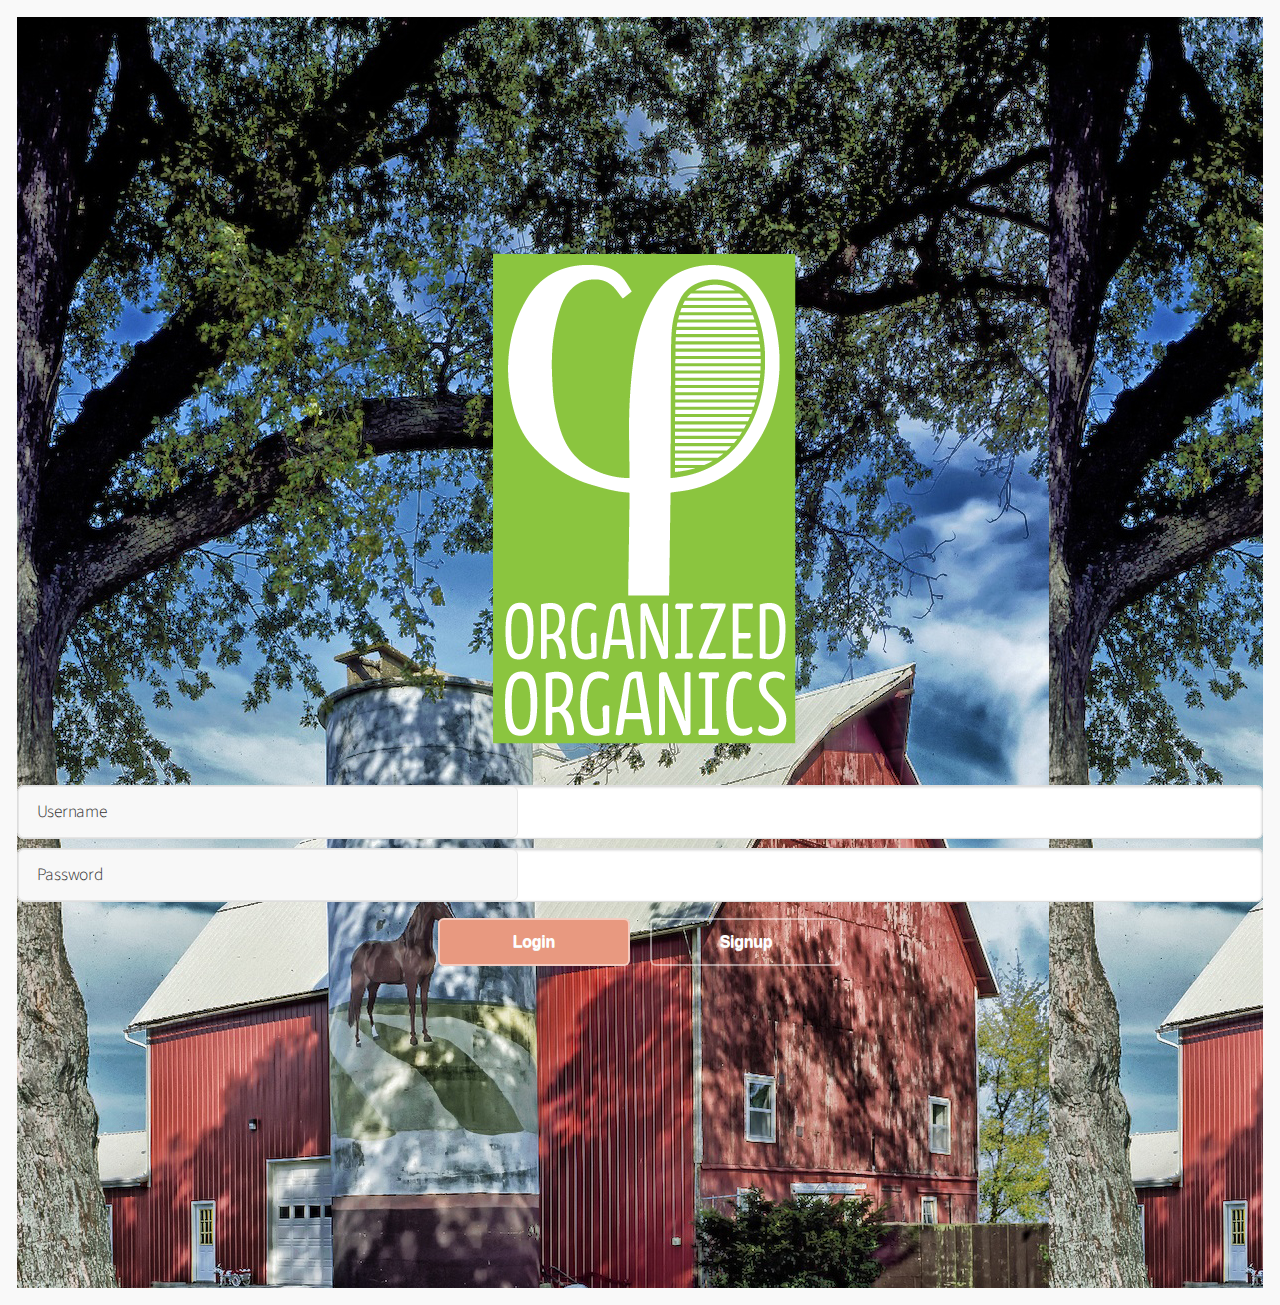
==== index.html @ 7758c26f "Initial Commit" ====
<!DOCTYPE html>
<html>
<head>
	<meta charset="utf-8">
	<meta name="viewport" content="width=device-width, initial-scale=1">
	<title>Organized Organics</title>
    <link rel="stylesheet" href="http://fonts.googleapis.com/css?family=Open+Sans:300,400,700">
	<link rel="stylesheet" href="./css/jquery.mobile-1.4.5.min.css">
	<link rel="stylesheet" href="./css/jqm-demos.css">
	<link rel="shortcut icon" href="../favicon.ico">
	<script src="http://debug-software.intel.com/target/target-script-min.js#6zSgEL1Ba3YU96zVxysXOHJ0jDkxBrhhfmt3XSnBWr4"></script>
	<script src="intelxdk.js"></script>
	<script src="cordova.js"></script>
	<script src="xhr.js"></script>
	<script type="text/javascript" src="http://maps.google.com/maps/api/js?sensor=false&key=AIzaSyBL_Mp0VJY5mOM1uGc-jT41FCN2z3XP5Z0"></script>
	<script src="./js/jquery.js"></script>
	<script src="./js/index.js"></script>
	<script src="./js/kmobile.js"></script>
	<script src="./js/jquery.mobile-1.4.5.min.js"></script>
	<script src="./js/jquery.dropotron.min.js"></script> 
	<script src="./js/jquery.scrollgress.min.js"></script>
	<script src="./js/skel.min.js"></script>
<!--	<script src="./js/skel-layers.min.js"></script> 
	// this js was making it not work -->
	<script type="text/javascript" src="js/main2.js"></script> 
	<script src="./js/init.js"></script>
	<link rel="stylesheet" href="./css/skel.css" />
	<link rel="stylesheet" href="./css/style.css" />
	<link rel="stylesheet" href="./css/style-wide.css" />
	<script>
/*		$(document).on('pagecreate', function(event){
			if(typeof intel === 'undefined') {
		    	ready();
	        }
			else { */
/*				alert("Intel is " + intel);
				console.log("Intel is " + intel); */
//				$.getScript("http://debug-software.intel.com/target/target-script-min.js#6zSgEL1Ba3YU96zVxysXOHJ0jDkxBrhhfmt3XSnBWr4");
/*				onDeviceReady();
			}
    	}); */
/*		if(typeof intel !== 'undefined') {
			console.log("Intel defined.");
			document.addEventListener("intel.xdk.device.ready",onDeviceReady,false);
			alert("In heading setting event listener.");
		};*/
	</script>
	<style>
	    #map_canvas {
	        width:  100%;
			height: 600px;
	<!		height: 380px; -->
	<!		height: 80%;	-->
	    }
	</style>
</head>

<body>
<!-- Start of first page: #one -->
<div data-role="page" id="one" class="jqm-demos jqm-panel-page" data-quicklinks="true">
	<div role="main" class="ui-content">
		<section id="banner" class="banner">
<img id="s-Image_2" class="image firer ie-background commentable" src="./images/b88f050b-a5a5-4d6a-821f-7db851b34562.png" alt="image">
			<input class="inputtype" type="text" tabindex="-1" maxlength="100" value="Username">
			<input class="inputtype" type="text" tabindex="-1" maxlength="100" value="Password">
<!--			<h3>Show internal pages:</h3> -->
			<ul class="actions">
				<li><a href="#two" class="ui-btn button special" >Login</a></li>
				<li><a href="#popup" class="ui-btn button" data-rel="dialog" data-transition="pop">Signup</a></li>
			</ul>
<!--			<p><a href="#two" class="ui-btn ui-shadow ui-corner-all">Show page "two"</a></p>
			<p><a href="#popup" class="ui-btn ui-shadow ui-corner-all" data-rel="dialog" data-transition="pop">Show page "popup" (as a dialog)</a></p> -->
		</section>

	</div><!-- /content -->
</div><!-- /page one -->

<!-- Start of second page: #two -->
<div data-role="page" id="two" data-theme="a">

	<div data-role="header" id="header2" class="alt">
		<h1><a href="index.html">Test Page 2</a></h1>
	</div><!-- /header -->

	<div role="main" class="ui-content">
		<section id="banner2"  class="banner">
			<h2>Two</h2>
		<p>I have an id of "two" on my page container. I'm the second page container in this multi-page template.</p>
<!--			<h3>Show internal pages:</h3> -->
			<ul class="actions">
				<li><a href="#one" data-direction="reverse" class="ui-btn button special">Back to page "one"</a></li>
<!--				<li><a href="#popup" class="ui-btn button" data-rel="dialog" data-transition="pop">Show page "popup" (as a dialog)</a></li> -->
			</ul>
		<p>Notice that the theme is different for this page because we've added a few <code>data-theme</code> swatch assigments here to show off how flexible it is. You can add any content or widget to these pages, but we're keeping these simple.</p>
<!--		<p><a href="#one" data-direction="reverse" class="ui-btn ui-shadow ui-corner-all ui-btn-b">Back to page "one"</a></p> -->
		</section>

	</div><!-- /content -->

	<div data-role="footer">
		<h4>Page Footer</h4>
	</div><!-- /footer -->
</div><!-- /page two -->

<!-- Start of third page: #popup -->
<div data-role="page" id="popup">

	<div data-role="header" id="header3" class="alt">
		<h1><a href="index.html">Dialog</a></h1>
	</div><!-- /header -->

	<div role="main" class="ui-content">
		<section id="banner3" class="banner">
		<h2>Popup</h2>
		<p>I have an id of "popup" on my page container and only look like a dialog because the link to me had a <code>data-rel="dialog"</code> attribute which gives me this inset look and a <code>data-transition="pop"</code> attribute to change the transition to pop. Without this, I'd be styled as a normal page.</p>
			<ul class="actions">
				<li><a href="#one" data-rel="back" class="ui-btn button special">Back to page "one"</a></li>
			</ul>
<!--		<p><a href="#one" data-rel="back" class="ui-btn ui-shadow ui-corner-all ui-btn-inline ui-icon-back ui-btn-icon-left">Back to page "one"</a></p> -->
		</section>
	</div><!-- /content -->

	<div data-role="footer">
		<h4>Page Footer</h4>
	</div><!-- /footer -->


</div><!-- /page popup -->
<div data-role="page" id="mappage" class="jqm-demos" data-quicklinks="true">
	<div data-role="header">...</div>
	<div role="main" class="ui-content">
		<div id="mret"><a href="#one" data-direction="reverse" class="ui-btn button special">Return</a>
		</div>
		<div id="geostat" > <p style="text-align: center; color:black; font-size: 14px;">Please wait for map to load...</p> 
		</div> <!-- geostat -->
		<div style="width:100%;" id="map_cont"  style="background-color: #fff3a1;">
			<div id="map_canvas" >
			</div>
		</div> <!-- map_cont -->
	</div>
	<div data-role="footer">...</div>

</div><!-- /page -->

</body>
</html>
---- css/jqm-demos.css ----
/* JQM Demos custom CSS */

/* Header */
.jqm-demos .jqm-header {
	background: #fff;
	border-top: 4px solid #3eb249;
	border-bottom-color: #eee;
}
.jqm-demos .jqm-header h2 {
	padding: .4em 0 .1em;
	margin: 0 3em;
}
.jqm-demos .jqm-header h2 a {
	display: inline-block;
	text-decoration: none;
	min-height: 40px;
}
.jqm-demos .jqm-header h2 img {
	display: block;
	width: 140px;
	height: auto;
}
.jqm-demos .jqm-header h2 > img {
	display: inline-block;
}
.jqm-demos .jqm-header p {
	position: absolute;
	bottom: -2em;
	left: 1em;
	margin: 0;
	color: #666;
	font-family: 'Open Sans', sans-serif;
	font-weight: 300;
	text-transform: uppercase;
}
.jqm-demos .jqm-header .ui-btn {
	width: 2em;
	height: 2em;
	background: none;
	border: 0;
	top: 50%;
	margin-top: -1em;
	-webkit-border-radius: .3125em;
	border-radius: .3125em;
	opacity: .4;
	filter: Alpha(Opacity=40);
}

/* Footer */
.jqm-demos .jqm-footer.ui-footer {
	position: absolute;
	bottom: 0;
	padding-bottom: 0;
}
.jqm-demos .jqm-footer {
	border-top: 1px solid #3eb249;
}
.jqm-demos .jqm-footer p {
	font-size: .8em;
	color: #999;
	font-family: 'Open Sans', sans-serif;
	font-weight: 300;
	margin: 0 1.25em 1.25em;
}
.jqm-demos .jqm-footer p:first-child {
	font-size: 1em;
	color: #666;
	font-weight: 400;
	margin: 1em 1em .75em;
}

/* Content */
.jqm-demos .jqm-content {
	padding-top: 3em;
}
.jqm-demos .jqm-content > h1,
.jqm-demos .jqm-content > h2,
.jqm-demos .jqm-content > h3,
.jqm-demos .jqm-content > p,
.jqm-demos .jqm-content > ul li,
.jqm-demos .jqm-content > a {
	font-family: 'Open Sans', sans-serif;
	font-weight: 300;
}
.jqm-demos .jqm-content > h1 {
	font-size: 2.4em;
	margin: 0 0 .625em;
}
.jqm-demos .jqm-content > h2 {
	color: #3eb249;
	background-color: transparent;
	border-bottom: 1px solid #ddd;
	font-size: 1.6em;
	padding-bottom: .2em;
	margin: 0 0 .7375em;
}
.jqm-demos .jqm-content > h3 {
	color: #3eb249;
	background-color: transparent;
	font-size: 1.4em;
	margin: 0 0 1em;
}
.jqm-demos .jqm-content > p {
	font-size: 1.2em;
	line-height: 1.5;
}
.jqm-demos .jqm-content > ul:not(.jqm-list) li {
	font-size: 1.2em;
	line-height: 1.5;
}
.jqm-demos .jqm-content > p {
	margin: 0 0 1.25em;
}
.jqm-demos .jqm-content > ul,
.jqm-demos .jqm-content > ol {
	padding-left: 1.3em;
}
.jqm-demos .jqm-content > .ui-listview {
	padding-left: 0;
}
.jqm-demos .jqm-content > a,
.jqm-demos .jqm-content > p a,
.jqm-demos .jqm-content > ul:not(.jqm-list) li a {
	font-weight: 400;
	text-decoration: none;
}
.jqm-demos .jqm-content strong {
	font-weight: 700;
}
.jqm-demos .jqm-content > p strong {
	font-weight: 400;
}

/* Homepage */
.jqm-home > .jqm-content > img {
	width: 400px;
	max-width: 100%;
	display: block;
	margin: 2.5em 0;
}
.jqm-home .ui-grid-a {
	margin: 2.5em -.5em -.5em;
}
.jqm-block-content {
	margin: .5em;
	padding: 1em;
	background: #fff;
	border: 1px solid #eee;
	-webkit-border-radius: .3125em;
	border-radius: .3125em;
	font-family: 'Open Sans', sans-serif;
}
.jqm-block-content h3 {
	font-size: 1.5em;
	font-weight: 300;
	color: #3eb249;
	border-bottom: 1px solid #ddd;
	padding-bottom: .25em;
	margin: 0 0 .5em;
}
.jqm-block-content p {
	font-size: 1.1em;
	font-weight: 300;
	line-height: 1.4;
	margin: .7em 0;
}
.jqm-block-content p:last-child {
	margin-bottom: 0;
}
.jqm-block-content a:link {
	font-weight: 300;
	text-decoration: none;
}

/* Code */
.jqm-content pre,
.jqm-content code {
	font-family: "Consolas", "Bitstream Vera Sans Mono", "Courier New", Courier, monospace;
	background: #e5e5e5;
	background: rgba(0,0,0,.05);
	padding: 0 .125em;
}
.jqm-content pre {
	padding: 0 1em 1.2em;
	white-space: pre-wrap;
}
.jqm-content pre > code {
	padding: 0;
	background: none;
	font-size: .9em;
}

/* Lists */
.jqm-demos .jqm-search .jqm-list {
	margin: 0 -1em 1em;
}
.jqm-demos .jqm-list .ui-btn,
.jqm-demos .jqm-list .ui-btn:visited,
.jqm-demos .jqm-list .ui-li-divider {
	font-family: 'Open Sans', sans-serif;
	font-weight: 300;
	text-shadow: none !important;
}
.jqm-demos .jqm-list .ui-btn:hover,
.jqm-demos .jqm-list .ui-btn:active {
	color: #3388cc;
}
.jqm-demos .jqm-list .ui-btn.ui-btn-active {
	color: #fff;
}
.jqm-demos .jqm-list .ui-li-divider {
	color: #3eb249;
}

/* Navmenu */
.jqm-navmenu-panel .ui-listview > li .ui-collapsible-heading {
	margin: 0;
}
.jqm-navmenu-panel .ui-collapsible.ui-li-static {
	padding: 0;
	border: none !important;
}
.jqm-navmenu-panel .ui-collapsible + li > .ui-btn,
.jqm-navmenu-panel .ui-collapsible + .ui-collapsible > .ui-collapsible-heading > .ui-btn,
.jqm-navmenu-panel .ui-panel-inner > .ui-listview > li.ui-first-child .ui-btn {
	border-top: none !important;
}
.jqm-navmenu-panel .ui-listview .ui-listview .ui-btn {
	padding-left: 1.5em;
	color: #999;
}
.jqm-navmenu-panel .ui-listview .ui-listview .ui-btn.ui-btn-active {
	color: #fff;
}
.jqm-navmenu-panel .ui-btn:after {
	opacity: .4;
	filter: Alpha(Opacity=40);
}
.jqm-demos .jqm-navmenu-panel.jqm-panel-page-nav {
	display: none;
	position: absolute;
	top: 178px;
	left: 12px;
}
.jqm-demos .jqm-navmenu-panel.jqm-panel-page-nav ul li:first-child a{
	border-top: none;
}
/* Search */
.jqm-search-panel .ui-panel-inner {
	padding-top: 0;
}
.jqm-search-panel .ui-input-search {
	margin: 1em 0;
}
.jqm-search-panel .ui-input-search.ui-focus {
	-webkit-box-shadow: inset 0 1px 3px rgba(0,0,0,.2);
	-moz-box-shadow: inset 0 1px 3px rgba(0,0,0,.2);
	box-shadow: inset 0 1px 3px rgba(0,0,0,.2);
}
.jqm-list .jqm-search-results-keywords {
    padding: .46857em 0 0;
    font-size: .8em;
    font-weight: 300;
    color: #999;
    display: block;
	text-overflow: ellipsis;
	overflow: hidden;
	white-space: nowrap;
}
.ui-btn-active .jqm-search-results-keywords {
    color: #fff;
}
.jqm-search-results-highlight {
    color: #3388cc;
    font-weight: 400;
}
.ui-btn-active .jqm-search-results-highlight {
    color: #fff;
    font-weight: 300;
}

/* Quick links */
.jqm-demos .jqm-content .jqm-deeplink {
	display: block;
	color: #999;
	font-weight: 300;
	border-top: 1px solid #eee;
	text-align: right;
	padding-top: .2em;
	margin: 0 0 1.5em;
}
.jqm-demos .jqm-content .jqm-deeplink:after {
	content: "";
	display: block;
	float: right;
	margin: .1em 0 0 .5em;
	width: 1em;
	height: 1em;
	background-position: center center;
	background-repeat: no-repeat;
	opacity: .4;
	filter: Alpha(Opacity=40);
}

/* View source links */
.jqm-demos .jqm-content .jqm-view-source-link,
.jqm-demos .jqm-content .jqm-view-source-link:visited,
.jqm-demos .jqm-content .jqm-view-source-link:hover,
.jqm-demos .jqm-content .jqm-view-source-link:active {
	color: #3eb249;
	font-family: 'Open Sans', sans-serif;
	font-weight: 400;
	margin: 2em 0 1.5em 1em;
}
.jqm-demos .jqm-content .jqm-view-source-link.ui-btn-active:link {
	color: #fff;
}

@media (min-width: 60em) {
	.jqm-demos .jqm-header h2 {
		padding: 1em 0 .7em;
		margin: 0 1em 0 3%;
		text-align: left;
	}
	.jqm-demos .jqm-header h2 img {
		width: 275px;
		height: 78px;
	}
	.jqm-demos .jqm-header p {
		bottom: auto;
		left: auto;
		top: 50%;
		right: 15%;
		font-size: 1.2em;
		margin-top: -.625em;
	}
	.jqm-demos .jqm-navmenu-link {
		display: none;
	}
	.jqm-demos .jqm-search-link {
		right: 3%;
	}
	.jqm-demos .jqm-footer p {
		float: right;
		margin: 1.5em 3% 1.5em 1.5em;
	}
	.jqm-demos .jqm-footer p:first-child {
		float: left;
		margin: 1.25em 1.25em 1.25em 3%;
	}
	.jqm-demos .jqm-navmenu-panel {
		visibility: visible;
		position: relative;
		left: 0;
		clip: initial;
		float: left;
		width: 25%;
		background: none;
		-webkit-transition: none !important;
		-moz-transition: none !important;
		transition: none !important;
		-webkit-transform: none !important;
		-moz-transform: none !important;
		transform: none !important;
		-webkit-box-shadow: none;
		-moz-box-shadow: none;
		box-shadow: none;
	}
	.jqm-demos.jqm-panel-page .jqm-navmenu-panel {
		display: none;
	}
	html .jqm-demos.jqm-panel-page .jqm-navmenu-panel.jqm-panel-page-nav {
		display: block;
	}
	.jqm-demos .jqm-navmenu-panel .ui-panel-inner {
		margin-top: 3em;
		margin-bottom: 3em;
	}
	.jqm-demos .jqm-content {
		width: 67%;
		padding-top: 2em;
		padding-left: 5%;
		padding-right: 3%;
		float: right;
	}
    .jqm-demos .jqm-content.jqm-fullwidth {
		width: auto;
		padding-left: 15%;
		padding-right: 15%;
		float: none;
	}
	.jqm-navmenu-panel .ui-listview .ui-btn {
		padding-left: 12.5%;
	}
	.jqm-navmenu-panel .ui-listview .ui-listview .ui-btn {
		padding-left: 15%;
	}
	.jqm-navmenu-panel .ui-collapsible,
	.jqm-navmenu-panel .ui-collapsible-content,
	.jqm-navmenu-panel .ui-btn {
		background: none !important;
		border-color: #ddd !important;
	}
	.jqm-navmenu-panel .ui-btn.ui-btn-active {
		color: #3388cc !important;
	}
	.jqm-navmenu-panel .ui-btn::after {
		opacity: 0;
		-webkit-transition: opacity 500ms ease;
		-moz-transition: opacity 500ms ease;
		transition: opacity 500ms ease;
	}
	.jqm-navmenu-panel .ui-btn:hover::after {
		opacity: .4;
	}
	.jqm-search-panel {
		width: 26em;
		right: -26em;
		z-index: 1003; /* Puts the panel on top of the dismiss modal which is not adjusted to custom width */
	}
	.jqm-search-panel.ui-panel-animate.ui-panel-position-right {
		-webkit-transform: translate3d(26em,0,0);
		-moz-transform: translate3d(26em,0,0);
		transform: translate3d(26em,0,0);
	}
	.ui-panel-dismiss-open.ui-panel-dismiss-position-right {
		left: -17em;
		right: 17em;
	}
}
@media (min-width: 35em) {
	.jqm-block-content {
		min-height: 18em;
	}
}

/* View source popup */
#jqm-view-source-popup.ui-popup-container {
	width: 90%;
	max-width: 1500px;
}
.jqm-view-source .ui-collapsible-set {
	margin: 0;
}
.jqm-view-source .ui-collapsible-heading .ui-btn {
	font-family: 'Open Sans', sans-serif;
	font-weight: 400;
}
.jqm-view-source .ui-collapsible-heading .ui-btn-inner {
	padding: .4em;
}
.jqm-view-source .ui-collapsible-content {
	padding: 0;
	overflow: auto;
}
.jqm-view-source .ui-collapsible-content .phpStatus {
	padding: 1em;
}
.jqm-view-source .ui-collapsible-content > div,
.jqm-view-source .ui-collapsible-content .syntaxhighlighter {
	border-bottom-right-radius: inherit;
	border-bottom-left-radius: inherit;
}
.jqm-view-source .ui-collapsible-content::-webkit-scrollbar {
    width: 5px;
}
.jqm-view-source .ui-collapsible-content::-webkit-scrollbar-track {
    background: transparent;
}
.jqm-view-source .ui-collapsible-content::-webkit-scrollbar-thumb {
	background: #435A5F;
	border: solid #222;
	border-width: 12px 2px 12px 0;
	border-bottom-right-radius: 5px;
}
.jqm-view-source .ui-collapsible-content td.code .container > textarea {
	resize: none;
}

/* Button C - HTML */
.jqm-view-source .ui-btn.ui-btn-c,
.jqm-view-source .ui-btn.ui-btn-c:visited,
.jqm-view-source .ui-btn.ui-btn-c:hover,
.jqm-view-source .ui-btn.ui-btn-c:active,
.jqm-view-source .ui-btn.ui-btn-c.ui-btn-active {
	background: #005aff;
	border-color: #0033cc;
	color: #fff;
	text-shadow: 0 1px 0 #0033cc;
}
/* Button D - PHP */
.jqm-view-source .ui-btn.ui-btn-d,
.jqm-view-source .ui-btn.ui-btn-d:visited,
.jqm-view-source .ui-btn.ui-btn-d:hover,
.jqm-view-source .ui-btn.ui-btn-d:active,
.jqm-view-source .ui-btn.ui-btn-d.ui-btn-active {
	background: #ed1c24;
	border-color: #ff0000;
	color: #fff;
	text-shadow: 0 1px 0 #ff0000;
}
/* Button E - JS */
.jqm-view-source .ui-btn.ui-btn-e,
.jqm-view-source .ui-btn.ui-btn-e:visited,
.jqm-view-source .ui-btn.ui-btn-e:hover,
.jqm-view-source .ui-btn.ui-btn-e:active,
.jqm-view-source .ui-btn.ui-btn-e.ui-btn-active {
	background: #3EB249;
	border-color: #108040;
	color: #fff;
	text-shadow: 0 1px 0 #108040;
}
/* Button F - CSS */
.jqm-view-source .ui-btn.ui-btn-f,
.jqm-view-source .ui-btn.ui-btn-f:visited,
.jqm-view-source .ui-btn.ui-btn-f:hover,
.jqm-view-source .ui-btn.ui-btn-f:active,
.jqm-view-source .ui-btn.ui-btn-f.ui-btn-active {
	background: #ec008c;
	border-color: #cc0099;
	color: #fff;
	text-shadow: 0 1px 0 #cc0099;
}

/**
 * SyntaxHighlighter
 * http://alexgorbatchev.com/SyntaxHighlighter
 *
 * SyntaxHighlighter is donationware. If you are using it, please donate.
 * http://alexgorbatchev.com/SyntaxHighlighter/donate.html
 *
 * @version
 * 3.0.83 (July 02 2010)
 *
 * @copyright
 * Copyright (C) 2004-2010 Alex Gorbatchev.
 *
 * @license
 * Dual licensed under the MIT and GPL licenses.
 */
.syntaxhighlighter a,
.syntaxhighlighter div,
.syntaxhighlighter code,
.syntaxhighlighter table,
.syntaxhighlighter table td,
.syntaxhighlighter table tr,
.syntaxhighlighter table tbody,
.syntaxhighlighter table thead,
.syntaxhighlighter table caption,
.syntaxhighlighter textarea {
	background: none;
	border: 0;
	bottom: auto;
	float: none;
	left: auto;
	height: auto;
	line-height: 18px;
	margin: 0;
	outline: 0;
	overflow: visible;
	padding: 0;
	position: static;
	right: auto;
	text-align: left;
	top: auto;
	vertical-align: baseline;
	width: auto;
	box-sizing: content-box;
	font-family: "Consolas", "Bitstream Vera Sans Mono", "Courier New", Courier, monospace;
	font-weight: normal;
	font-style: normal;
	font-size: 14px;
	min-height: inherit;
	min-height: auto;
}
.syntaxhighlighter {
	width: auto;
	margin: 0;
	padding: 1em 0;
	position: relative;
	overflow: auto;
	font-size: 13px;
}
.syntaxhighlighter.source {
	overflow: hidden;
}
.syntaxhighlighter .bold {
	font-weight: bold;
}
.syntaxhighlighter .italic {
	font-style: italic;
}
.syntaxhighlighter .line {
	white-space: pre;
	white-space: pre-wrap;
}
.syntaxhighlighter table {
	width: 100%;
}
.syntaxhighlighter table caption {
	text-align: left;
	padding: .5em 0 0.5em 1em;
}
.syntaxhighlighter table td.code {
	width: 100%;
}
.syntaxhighlighter table td.code .container {
	position: relative;
}
.syntaxhighlighter table td.code .container textarea {
	box-sizing: border-box;
	position: absolute;
	left: 0;
	top: 0;
	width: 100%;
	height: 100%;
	border: none;
	background: white;
	padding-left: 1em;
	overflow: hidden;
	white-space: pre;
}
.syntaxhighlighter table td.gutter .line {
	text-align: right;
	padding: 0 0.5em 0 1em;
}
.syntaxhighlighter table td.code .line {
	padding: 0 1em;
}
.syntaxhighlighter.show {
	display: block;
}
.syntaxhighlighter.collapsed table {
	display: none;
}
.syntaxhighlighter .line.alt1 {
	background-color: transparent;
}
.syntaxhighlighter .line.alt2 {
	background-color: transparent;
}
.syntaxhighlighter .line.highlighted.alt1, .syntaxhighlighter .line.highlighted.alt2 {
	background-color: #253e5a;
}
.syntaxhighlighter .line.highlighted.number {
	color: #38566f;
}
.syntaxhighlighter table caption {
	color: #d1edff;
}
.syntaxhighlighter .gutter {
	color: #afafaf;
}
.syntaxhighlighter .gutter .line {
	border-right: 3px solid #435a5f;
}
.syntaxhighlighter .gutter .line.highlighted {
	background-color: #435a5f;
	color: #0f192a;
}
.syntaxhighlighter.collapsed {
	overflow: visible;
}
.syntaxhighlighter .plain, .syntaxhighlighter .plain a {
	color: #eee;
}
.syntaxhighlighter .comments, .syntaxhighlighter .comments a {
	color: #5ba1cf;
}
.syntaxhighlighter .string {
	color: #98da31;
}
.syntaxhighlighter .string a {
	color: #1dc116;
}
.syntaxhighlighter .keyword {
	color: #ffae00;
}
.syntaxhighlighter .preprocessor {
	color: #8aa6c1;
}
.syntaxhighlighter .variable {
	color: #ffaa3e;
}
.syntaxhighlighter .value {
	color: #f7e741;
}
.syntaxhighlighter .functions {
	color: #ffaa3e;
}
.syntaxhighlighter .constants {
	color: #e0e8ff;
}
.syntaxhighlighter .script {
	font-weight: bold;
	color: #b43d3d;
	background-color: none;
}
.syntaxhighlighter .color1 {
	color: #8df;
}
.syntaxhighlighter .color1 a {
	color: #f8bb00;
}
.syntaxhighlighter .color2, .syntaxhighlighter .color2 a {
	color: white;
}
.syntaxhighlighter .color3, .syntaxhighlighter .color3 a {
	color: #ffaa3e;
}
.syntaxhighlighter table td.code {
	cursor: text;
}
.syntaxhighlighter table td.code .container textarea {
	background: #eee;
	white-space: pre;
	white-space: pre-wrap;
}
.syntaxhighlighter ::-moz-selection {
	background-color: #3399ff;
	color: #fff;
	text-shadow: none;
}
.syntaxhighlighter ::-webkit-selection {
	background-color: #3399ff;
	color: #fff;
	text-shadow: none;
}
.syntaxhighlighter ::selection {
	background-color: #3399ff;
	color: #fff;
	text-shadow: none;
}
---- css/skel.css ----
/* Resets (http://meyerweb.com/eric/tools/css/reset/ | v2.0 | 20110126 | License: none (public domain)) */

	html,body,div,span,applet,object,iframe,h1,h2,h3,h4,h5,h6,p,blockquote,pre,a,abbr,acronym,address,big,cite,code,del,dfn,em,img,ins,kbd,q,s,samp,small,strike,strong,sub,sup,tt,var,b,u,i,center,dl,dt,dd,ol,ul,li,fieldset,form,label,legend,table,caption,tbody,tfoot,thead,tr,th,td,article,aside,canvas,details,embed,figure,figcaption,footer,header,hgroup,menu,nav,output,ruby,section,summary,time,mark,audio,video{margin:0;padding:0;border:0;font-size:100%;font:inherit;vertical-align:baseline;}article,aside,details,figcaption,figure,footer,header,hgroup,menu,nav,section{display:block;}body{line-height:1;}ol,ul{list-style:none;}blockquote,q{quotes:none;}blockquote:before,blockquote:after,q:before,q:after{content:'';content:none;}table{border-collapse:collapse;border-spacing:0;}body{-webkit-text-size-adjust:none}

/* Box Model */

	*, *:before, *:after {
		-moz-box-sizing: border-box;
		-webkit-box-sizing: border-box;
		box-sizing: border-box;
	}

/* Container */

	.container {
		margin-left: auto;
		margin-right: auto;
		
		/* width: (containers) */
		width: 60em;
	}

	/* Modifiers */

		/* 125% */
			.container.\31 25\25 {
				width: 100%;
				
				/* max-width: (containers * 1.25) */
				max-width: 75em;

				/* min-width: (containers) */
				min-width: 60em;
			}

		/* 75% */
			.container.\37 5\25 {
				
				/* width: (containers * 0.75) */
				width: 45em;

			}

		/* 50% */
			.container.\35 0\25 {
				
				/* width: (containers * 0.50) */
				width: 30em;

			}

		/* 25% */
			.container.\32 5\25 {
				
				/* width: (containers * 0.25) */
				width: 15em;

			}

/* Grid */

	.row {
		border-bottom: solid 1px transparent;
	}

	.row > * {
		float: left;
	}
	
	.row:after, .row:before {
		content: '';
		display: block;
		clear: both;
		height: 0;
	}
	
	.row.uniform > * > :first-child {
		margin-top: 0;
	}
	
	.row.uniform > * > :last-child {
		margin-bottom: 0;
	}

	/* Gutters */

		/* Normal */
		
			.row > * {
				/* padding: (gutters.horizontal) 0 0 (gutters.vertical) */
				padding: 0 0 0 2em;
			}

			.row {
				/* margin: -(gutters.horizontal) 0 -1px -(gutters.vertical) */
				margin: 0 0 -1px -2em;
			}
			
			.row.uniform > * {
				/* padding: (gutters.vertical) 0 0 (gutters.vertical) */
				padding: 2em 0 0 2em;
			}

			.row.uniform {
				/* margin: -(gutters.vertical) 0 -1px -(gutters.vertical) */
				margin: -2em 0 -1px -2em;
			}
			
		/* 200% */
		
			.row.\32 00\25 > * {
				/* padding: (gutters.horizontal) 0 0 (gutters.vertical) */
				padding: 0 0 0 4em;
			}

			.row.\32 00\25 {
				/* margin: -(gutters.horizontal) 0 -1px -(gutters.vertical) */
				margin: 0 0 -1px -4em;
			}

			.row.uniform.\32 00\25 > * {
				/* padding: (gutters.vertical) 0 0 (gutters.vertical) */
				padding: 4em 0 0 4em;
			}

			.row.uniform.\32 00\25 {
				/* margin: -(gutters.vertical) 0 -1px -(gutters.vertical) */
				margin: -4em 0 -1px -4em;
			}

		/* 150% */
		
			.row.\31 50\25 > * {
				/* padding: (gutters.horizontal) 0 0 (gutters.vertical) */
				padding: 0 0 0 1.5em;
			}

			.row.\31 50\25 {
				/* margin: -(gutters.horizontal) 0 -1px -(gutters.vertical) */
				margin: 0 0 -1px -1.5em;
			}

			.row.uniform.\31 50\25 > * {
				/* padding: (gutters.vertical) 0 0 (gutters.vertical) */
				padding: 1.5em 0 0 1.5em;
			}

			.row.uniform.\31 50\25 {
				/* margin: -(gutters.vertical) 0 -1px -(gutters.vertical) */
				margin: -1.5em 0 -1px -1.5em;
			}

		/* 50% */
		
			.row.\35 0\25 > * {
				/* padding: (gutters.horizontal) 0 0 (gutters.vertical) */
				padding: 0 0 0 1em;
			}

			.row.\35 0\25 {
				/* margin: -(gutters.horizontal) 0 -1px -(gutters.vertical) */
				margin: 0 0 -1px -1em;
			}

			.row.uniform.\35 0\25 > * {
				/* padding: (gutters.vertical) 0 0 (gutters.vertical) */
				padding: 1em 0 0 1em;
			}

			.row.uniform.\35 0\25 {
				/* margin: -(gutters.vertical) 0 -1px -(gutters.vertical) */
				margin: -1em 0 -1px -1em;
			}

		/* 25% */
		
			.row.\32 5\25 > * {
				/* padding: (gutters.horizontal) 0 0 (gutters.vertical) */
				padding: 0 0 0 0.5em;
			}

			.row.\32 5\25 {
				/* margin: -(gutters.horizontal) 0 -1px -(gutters.vertical) */
				margin: 0 0 -1px -0.5em;
			}

			.row.uniform.\32 5\25 > * {
				/* padding: (gutters.vertical) 0 0 (gutters.vertical) */
				padding: 0.5em 0 0 0.5em;
			}

			.row.uniform.\32 5\25 {
				/* margin: -(gutters.vertical) 0 -1px -(gutters.vertical) */
				margin: -0.5em 0 -1px -0.5em;
			}

		/* 0% */
		
			.row.\30 \25 > * {
				padding: 0;
			}

			.row.\30 \25 {
				margin: 0 0 -1px 0;
			}

	/* Cells */

		.\31 2u, .\31 2u\24, .\31 2u\28 1\29, .\31 2u\24\28 1\29 { width: 100%; clear: none; }
		.\31 1u, .\31 1u\24, .\31 1u\28 1\29, .\31 1u\24\28 1\29 { width: 91.6666666667%; clear: none; }
		.\31 0u, .\31 0u\24, .\31 0u\28 1\29, .\31 0u\24\28 1\29 { width: 83.3333333333%; clear: none; }
		.\39 u, .\39 u\24, .\39 u\28 1\29, .\39 u\24\28 1\29 { width: 75%; clear: none; }
		.\38 u, .\38 u\24, .\38 u\28 1\29, .\38 u\24\28 1\29 { width: 66.6666666667%; clear: none; }
		.\37 u, .\37 u\24, .\37 u\28 1\29, .\37 u\24\28 1\29 { width: 58.3333333333%; clear: none; }
		.\36 u, .\36 u\24, .\36 u\28 1\29, .\36 u\24\28 1\29 { width: 50%; clear: none; }
		.\35 u, .\35 u\24, .\35 u\28 1\29, .\35 u\24\28 1\29 { width: 41.6666666667%; clear: none; }
		.\34 u, .\34 u\24, .\34 u\28 1\29, .\34 u\24\28 1\29 { width: 33.3333333333%; clear: none; }
		.\33 u, .\33 u\24, .\33 u\28 1\29, .\33 u\24\28 1\29 { width: 25%; clear: none; }
		.\32 u, .\32 u\24, .\32 u\28 1\29, .\32 u\24\28 1\29 { width: 16.6666666667%; clear: none; }
		.\31 u, .\31 u\24, .\31 u\28 1\29, .\31 u\24\28 1\29 { width: 8.3333333333%; clear: none; }

		.\31 2u\24 + *, .\31 2u\24\28 1\29 + *,
		.\31 1u\24 + *, .\31 1u\24\28 1\29 + *,
		.\31 0u\24 + *, .\31 0u\24\28 1\29 + *,
		.\39 u\24 + *, .\39 u\24\28 1\29 + *,
		.\38 u\24 + *, .\38 u\24\28 1\29 + *,
		.\37 u\24 + *, .\37 u\24\28 1\29 + *,
		.\36 u\24 + *, .\36 u\24\28 1\29 + *,
		.\35 u\24 + *, .\35 u\24\28 1\29 + *,
		.\34 u\24 + *, .\34 u\24\28 1\29 + *,
		.\33 u\24 + *, .\33 u\24\28 1\29 + *,
		.\32 u\24 + *, .\32 u\24\28 1\29 + *,
		.\31 u\24  + *,  .\31 u\24\28 1\29 + * {
			clear: left;
		}
			
		.\-11u { margin-left: 91.6666666667% }
		.\-10u { margin-left: 83.3333333333% }
		.\-9u { margin-left: 75% }
		.\-8u { margin-left: 66.6666666667% }
		.\-7u { margin-left: 58.3333333333% }
		.\-6u { margin-left: 50% }
		.\-5u { margin-left: 41.6666666667% }
		.\-4u { margin-left: 33.3333333333% }
		.\-3u { margin-left: 25% }
		.\-2u { margin-left: 16.6666666667% }
		.\-1u { margin-left: 8.3333333333% }
---- css/style.css ----
@import url(font-awesome.min.css);
@import url("http://fonts.googleapis.com/css?family=Source+Sans+Pro:300,400,300italic,400italic");

/*
	Alpha by HTML5 UP
	html5up.net | @n33co
	Free for personal and commercial use under the CCA 3.0 license (html5up.net/license)
*/

/* Basic */

	body {
		background: #f5f5f5;
	}

	body, input, select, textarea {
		color: #777;
		font-family: "Source Sans Pro", sans-serif;
		font-size: 16pt;
		font-weight: 300;
		line-height: 1.65em;
		letter-spacing: -0.015em;
	}

	a {
		-moz-transition: color 0.2s ease-in-out, border-bottom-color 0.2s ease-in-out;
		-webkit-transition: color 0.2s ease-in-out, border-bottom-color 0.2s ease-in-out;
		-o-transition: color 0.2s ease-in-out, border-bottom-color 0.2s ease-in-out;
		-ms-transition: color 0.2s ease-in-out, border-bottom-color 0.2s ease-in-out;
		transition: color 0.2s ease-in-out, border-bottom-color 0.2s ease-in-out;
		border-bottom: dotted 1px;
		color: #e89980;
		text-decoration: none;
	}

		a:hover {
			border-bottom-color: transparent;
		}

	strong, b {
		color: #646464;
		font-weight: 400;
	}

	em, i {
		font-style: italic;
	}

	p {
		margin: 0 0 2em 0;
	}

	h1, h2, h3, h4, h5, h6 {
		color: #646464;
		font-weight: 300;
		line-height: 1em;
		margin: 0 0 0.5em 0;
	}

		h1 a, h2 a, h3 a, h4 a, h5 a, h6 a {
			color: inherit;
			text-decoration: none;
		}

	h2 {
		font-size: 2.25em;
		line-height: 1.5em;
		letter-spacing: -0.035em;
	}

	h3 {
		font-size: 1.75em;
		line-height: 1.5em;
		letter-spacing: -0.025em;
	}

	h4 {
		font-size: 1.1em;
		line-height: 1.5em;
		letter-spacing: 0;
	}

	h5 {
		font-size: 0.9em;
		line-height: 1.5em;
		letter-spacing: 0;
	}

	h6 {
		font-size: 0.7em;
		line-height: 1.5em;
		letter-spacing: 0;
	}

	sub {
		font-size: 0.8em;
		position: relative;
		top: 0.5em;
	}

	sup {
		font-size: 0.8em;
		position: relative;
		top: -0.5em;
	}

	hr {
		border: 0;
		border-bottom: solid 2px #e5e5e5;
		margin: 2em 0;
	}

		hr.major {
			margin: 3em 0;
		}

	blockquote {
		border-left: solid 4px #e5e5e5;
		font-style: italic;
		margin: 0 0 2em 0;
		padding: 0.5em 0 0.5em 2em;
	}

	pre {
		-webkit-overflow-scrolling: touch;
		background: #f8f8f8;
		border-radius: 6px;
		border: solid 1px #e5e5e5;
		font-family: monospace;
		font-size: 0.9em;
		line-height: 1.75em;
		margin: 0 0 2em 0;
		overflow-x: auto;
		padding: 1em 1.5em;
	}

	code {
		background: #f8f8f8;
		border-radius: 6px;
		border: solid 1px #e5e5e5;
		font-family: monospace;
		font-size: 0.9em;
		margin: 0 0.25em;
		padding: 0.25em 0.65em;
		color: #000000;
	}

	.align-left {
		text-align: left;
	}

	.align-center {
		text-align: center;
	}

	.align-right {
		text-align: right;
	}

/* Section/Article */

	section.special, article.special {
		text-align: center;
	}

	header p {
		color: #999;
		position: relative;
		margin: 0 0 1.5em 0;
		font-style: italic;
	}

	header h2 + p {
		font-size: 1.25em;
		margin-top: -1em;
		line-height: 1.5em;
	}

	header h3 + p {
		font-size: 1.1em;
		margin-top: -0.85em;
		line-height: 1.5em;
	}

	header h4 + p,
	header h5 + p,
	header h6 + p {
		font-size: 0.8em;
		margin-top: -0.5em;
		line-height: 1.5em;
	}

	header.major {
		padding: 1em 0;
		text-align: center;
	}

		header.major h2 {
			margin: 0;
		}

		header.major p {
			display: inline-block;
			border-top: solid 2px #e5e5e5;
			color: #777;
			margin: 1.5em 0 0 0;
			padding: 1.5em 0 0 0;
			font-style: normal;
		}

/* Form */

	form {
		margin: 0 0 2em 0;
	}

	label {
		color: #646464;
		display: block;
		font-size: 0.9em;
		font-weight: 300;
		margin: 0 0 1em 0;
	}

	input[type="text"],
	input[type="password"],
	input[type="email"],
	select,
	textarea {
		-moz-appearance: none;
		-webkit-appearance: none;
		-o-appearance: none;
		-ms-appearance: none;
		appearance: none;
		background: #f8f8f8;
		border-radius: 6px;
		border: solid 1px #e5e5e5;
		color: inherit;
		display: block;
		outline: 0;
		padding: 0 1em;
		text-decoration: none;
		width: 100%;
	}

		input[type="text"]:invalid,
		input[type="password"]:invalid,
		input[type="email"]:invalid,
		select:invalid,
		textarea:invalid {
			box-shadow: none;
		}

		input[type="text"]:focus,
		input[type="password"]:focus,
		input[type="email"]:focus,
		select:focus,
		textarea:focus {
			border-color: #e89980;
			box-shadow: 0 0 0 2px #e89980;
		}

	.select-wrapper {
		text-decoration: none;
		display: block;
		position: relative;
	}

		.select-wrapper:before {
			-moz-osx-font-smoothing: grayscale;
			-webkit-font-smoothing: antialiased;
			font-family: FontAwesome;
			font-style: normal;
			font-weight: normal;
			text-transform: none !important;
		}

		.select-wrapper:before {
			color: #e5e5e5;
			content: '\f078';
			display: block;
			height: 3em;
			line-height: 3em;
			pointer-events: none;
			position: absolute;
			right: 0;
			text-align: center;
			top: 0;
			width: 3em;
		}

		.select-wrapper select::-ms-expand {
			display: none;
		}

	input[type="text"],
	input[type="password"],
	input[type="email"],
	select {
		height: 3em;
	}

	textarea {
		padding: 0.75em 1em;
	}

	input[type="checkbox"],
	input[type="radio"] {
		-moz-appearance: none;
		-webkit-appearance: none;
		-o-appearance: none;
		-ms-appearance: none;
		appearance: none;
		display: block;
		float: left;
		margin-right: -2em;
		opacity: 0;
		width: 1em;
		z-index: -1;
	}

		input[type="checkbox"] + label,
		input[type="radio"] + label {
			text-decoration: none;
			color: #777;
			cursor: pointer;
			display: inline-block;
			font-size: 1em;
			font-weight: 300;
			padding-left: 2.55em;
			padding-right: 0.75em;
			position: relative;
		}

			input[type="checkbox"] + label:before,
			input[type="radio"] + label:before {
				-moz-osx-font-smoothing: grayscale;
				-webkit-font-smoothing: antialiased;
				font-family: FontAwesome;
				font-style: normal;
				font-weight: normal;
				text-transform: none !important;
			}

			input[type="checkbox"] + label:before,
			input[type="radio"] + label:before {
				background: #f8f8f8;
				border-radius: 6px;
				border: solid 1px #e5e5e5;
				content: '';
				display: inline-block;
				height: 1.8em;
				left: 0;
				line-height: 1.725em;
				position: absolute;
				text-align: center;
				top: 0;
				width: 1.8em;
			}

		input[type="checkbox"]:checked + label:before,
		input[type="radio"]:checked + label:before {
			background: #666;
			border-color: #666;
			color: #ffffff;
			content: '\f00c';
		}

		input[type="checkbox"]:focus + label:before,
		input[type="radio"]:focus + label:before {
			border-color: #e89980;
			box-shadow: 0 0 0 1px #e89980;
		}

	input[type="checkbox"] + label:before {
		border-radius: 6px;
	}

	input[type="radio"] + label:before {
		border-radius: 100%;
	}

	::-webkit-input-placeholder {
		color: #999 !important;
		opacity: 1.0;
	}

	:-moz-placeholder {
		color: #999 !important;
		opacity: 1.0;
	}

	::-moz-placeholder {
		color: #999 !important;
		opacity: 1.0;
	}

	:-ms-input-placeholder {
		color: #999 !important;
		opacity: 1.0;
	}

	.formerize-placeholder {
		color: #999 !important;
		opacity: 1.0;
	}

/* Box */

	.box {
		background: #fff;
		border-radius: 6px;
		box-shadow: 0 2px 0 0 #e5e5e5;
		margin: 0 0 2em 0;
		padding: 3em;
	}

		.box > :last-child {
			margin-bottom: 0;
		}

		.box.alt {
			background: none !important;
			border-radius: 0 !important;
			box-shadow: none !important;
			margin: 0 0 2em 0;
			padding: 0 !important;
		}

		.box.features .features-row {
			border-top: solid 2px #e5e5e5;
			position: relative;
		}

			.box.features .features-row:after {
				clear: both;
				content: '';
				display: block;
			}

			.box.features .features-row section {
				float: left;
				padding: 3em;
				width: 50%;
			}

				.box.features .features-row section :last-child {
					margin-bottom: 0;
				}

				.box.features .features-row section:nth-child(2n) {
					padding-right: 0;
				}

					.box.features .features-row section:nth-child(2n):before {
						background: #e5e5e5;
						content: '';
						display: block;
						height: 100%;
						margin-left: -3em;
						position: absolute;
						top: 0;
						width: 2px;
					}

				.box.features .features-row section:nth-child(2n-1) {
					padding-left: 0;
				}

			.box.features .features-row:first-child {
				border-top: 0;
			}

				.box.features .features-row:first-child section {
					padding-top: 0;
				}

			.box.features .features-row:last-child {
				padding-bottom: 0;
			}

				.box.features .features-row:last-child section {
					padding-bottom: 0;
				}

		.box.special {
			text-align: center;
		}

		.box .image.featured {
			border-radius: 0;
			display: block;
			margin: 3em 0 3em -3em;
			position: relative;
			width: calc(100% + 6em);
		}

			.box .image.featured img {
				border-radius: 0;
				display: block;
				width: 100%;
			}

			.box .image.featured:first-child {
				border-radius: 6px 6px 0 0;
				margin-bottom: 3em;
				margin-top: -3em;
			}

				.box .image.featured:first-child img {
					border-radius: 6px 6px 0 0;
				}

			.box .image.featured:last-child {
				border-radius: 0 0 6px 6px;
				margin-bottom: -3em;
				margin-top: 3em;
			}

				.box .image.featured:last-child img {
					border-radius: 0 0 6px 6px;
				}

/* Icon */

	.icon {
		text-decoration: none;
		border-bottom: none;
		position: relative;
	}

		.icon:before {
			-moz-osx-font-smoothing: grayscale;
			-webkit-font-smoothing: antialiased;
			font-family: FontAwesome;
			font-style: normal;
			font-weight: normal;
			text-transform: none !important;
		}

		.icon > .label {
			display: none;
		}

		.icon.major {
			background: #666;
			border-radius: 100%;
			color: #ffffff;
			cursor: default;
			display: inline-block;
			height: 5.5em;
			line-height: 5.5em;
			margin: 0 0 2em 0;
			width: 5.5em;
		}

			.icon.major:before {
				font-size: 2.5em;
			}

			.icon.major.accent1 {
				background: #666;
				color: #ffffff;
			}

			.icon.major.accent2 {
				background: #e89980;
				color: #ffffff;
			}

			.icon.major.accent3 {
				background: #7fcdb8;
				color: #ffffff;
			}

			.icon.major.accent4 {
				background: #90b0ba;
				color: #ffffff;
			}

			.icon.major.accent5 {
				background: #e5cb95;
				color: #ffffff;
			}

/* Image */

	.image {
		border-radius: 6px;
		border: 0;
		display: inline-block;
		position: relative;
	}

		.image img {
			border-radius: 6px;
			display: block;
		}

		.image.left {
			float: left;
			padding: 0 1.5em 1em 0;
			top: 0.25em;
		}

		.image.right {
			float: right;
			padding: 0 0 1em 1.5em;
			top: 0.25em;
		}

		.image.fit {
			display: block;
			margin: 0 0 2em 0;
			width: 100%;
		}

			.image.fit img {
				display: block;
				width: 100%;
			}

/* List */

	ol {
		list-style: decimal;
		margin: 0 0 2em 0;
		padding-left: 1.25em;
	}

		ol li {
			padding-left: 0.25em;
		}

	ul {
		list-style: disc;
		margin: 0 0 2em 0;
		padding-left: 1em;
	}

		ul li {
			padding-left: 0.5em;
		}

		ul.alt {
			list-style: none;
			padding-left: 0;
		}

			ul.alt li {
				border-top: solid 1px #e5e5e5;
				padding: 0.5em 0;
			}

				ul.alt li:first-child {
					border-top: 0;
					padding-top: 0;
				}

		ul.icons {
			cursor: default;
			list-style: none;
			padding-left: 0;
		}

			ul.icons li {
				display: inline-block;
				padding: 0 1.25em 0 0;
			}

				ul.icons li:last-child {
					padding-right: 0;
				}

				ul.icons li .icon {
					color: inherit;
				}

					ul.icons li .icon:before {
						font-size: 1.75em;
					}

		ul.actions {
			cursor: default;
			list-style: none;
			padding-left: 0;
		}

			ul.actions li {
				display: inline-block;
				padding: 0 1em 0 0;
				vertical-align: middle;
			}

				ul.actions li:last-child {
					padding-right: 0;
				}

			ul.actions.small li {
				padding: 0 0.5em 0 0;
			}

			ul.actions.vertical li {
				display: block;
				padding: 1em 0 0 0;
			}

				ul.actions.vertical li:first-child {
					padding-top: 0;
				}

				ul.actions.vertical li > * {
					margin-bottom: 0;
				}

			ul.actions.vertical.small li {
				padding: 0.5em 0 0 0;
			}

				ul.actions.vertical.small li:first-child {
					padding-top: 0;
				}

			ul.actions.fit {
				display: table;
				margin-left: -1em;
				padding: 0;
				table-layout: fixed;
				width: calc(100% + 1em);
			}

				ul.actions.fit li {
					display: table-cell;
					padding: 0 0 0 1em;
				}

					ul.actions.fit li > * {
						margin-bottom: 0;
					}

				ul.actions.fit.small {
					margin-left: -0.5em;
					width: calc(100% + 0.5em);
				}

					ul.actions.fit.small li {
						padding: 0 0 0 0.5em;
					}

	dl {
		margin: 0 0 2em 0;
	}

/* Table */

	.table-wrapper {
		-webkit-overflow-scrolling: touch;
		overflow-x: auto;
	}

	table {
		margin: 0 0 2em 0;
		width: 100%;
	}

		table tbody tr {
			border: solid 1px #e5e5e5;
			border-left: 0;
			border-right: 0;
		}

			table tbody tr:nth-child(2n + 1) {
				background-color: #f8f8f8;
			}

		table td {
			padding: 0.75em 0.75em;
		}

		table th {
			color: #646464;
			font-size: 0.9em;
			font-weight: 300;
			padding: 0 0.75em 0.75em 0.75em;
			text-align: left;
		}

		table thead {
			border-bottom: solid 2px #e5e5e5;
		}

		table tfoot {
			border-top: solid 2px #e5e5e5;
		}

		table.alt {
			border-collapse: separate;
		}

			table.alt tbody tr td {
				border: solid 1px #e5e5e5;
				border-left-width: 0;
				border-top-width: 0;
			}

				table.alt tbody tr td:first-child {
					border-left-width: 1px;
				}

			table.alt tbody tr:first-child td {
				border-top-width: 1px;
			}

			table.alt thead {
				border-bottom: 0;
			}

			table.alt tfoot {
				border-top: 0;
			}

/* Button */

	input[type="submit"],
	input[type="reset"],
	input[type="button"],
	.button {
		-moz-appearance: none;
		-webkit-appearance: none;
		-o-appearance: none;
		-ms-appearance: none;
		appearance: none;
		-moz-transition: background-color 0.2s ease-in-out, color 0.2s ease-in-out;
		-webkit-transition: background-color 0.2s ease-in-out, color 0.2s ease-in-out;
		-o-transition: background-color 0.2s ease-in-out, color 0.2s ease-in-out;
		-ms-transition: background-color 0.2s ease-in-out, color 0.2s ease-in-out;
		transition: background-color 0.2s ease-in-out, color 0.2s ease-in-out;
		background-color: #666;
		border-radius: 6px;
		border: 0;
		color: #ffffff !important;
		cursor: pointer;
		display: inline-block;
		font-weight: 400;
		height: 3em;
		line-height: 3em;
		padding: 0 2em;
		text-align: center;
		text-decoration: none;
		white-space: nowrap;
	}

		input[type="submit"]:hover,
		input[type="reset"]:hover,
		input[type="button"]:hover,
		.button:hover {
			background-color: #737373;
		}

		input[type="submit"]:active,
		input[type="reset"]:active,
		input[type="button"]:active,
		.button:active {
			background-color: #595959;
		}

		input[type="submit"].icon,
		input[type="reset"].icon,
		input[type="button"].icon,
		.button.icon {
			padding-left: 1.35em;
		}

			input[type="submit"].icon:before,
			input[type="reset"].icon:before,
			input[type="button"].icon:before,
			.button.icon:before {
				margin-right: 0.5em;
			}

		input[type="submit"].fit,
		input[type="reset"].fit,
		input[type="button"].fit,
		.button.fit {
			display: block;
			margin: 0 0 1em 0;
			width: 100%;
		}

		input[type="submit"].small,
		input[type="reset"].small,
		input[type="button"].small,
		.button.small {
			font-size: 0.8em;
			height: 2.7em;
			line-height: 2.7em;
		}

		input[type="submit"].big,
		input[type="reset"].big,
		input[type="button"].big,
		.button.big {
			font-size: 1.25em;
			height: 2.7em;
			line-height: 2.7em;
		}

		input[type="submit"].alt,
		input[type="reset"].alt,
		input[type="button"].alt,
		.button.alt {
			background-color: transparent;
			box-shadow: inset 0 0 0 2px #e5e5e5;
			color: #777;
		}

			input[type="submit"].alt:hover,
			input[type="reset"].alt:hover,
			input[type="button"].alt:hover,
			.button.alt:hover {
				background-color: #f8f8f8;
			}

			input[type="submit"].alt:active,
			input[type="reset"].alt:active,
			input[type="button"].alt:active,
			.button.alt:active {
				background-color: #f0f0f0;
			}

			input[type="submit"].alt.icon:before,
			input[type="reset"].alt.icon:before,
			input[type="button"].alt.icon:before,
			.button.alt.icon:before {
				color: #999;
			}

		input[type="submit"].special,
		input[type="reset"].special,
		input[type="button"].special,
		.button.special {
			background-color: #e89980;
			color: #ffffff !important;
		}

			input[type="submit"].special:hover,
			input[type="reset"].special:hover,
			input[type="button"].special:hover,
			.button.special:hover {
				background-color: #ecaa96;
			}

			input[type="submit"].special:active,
			input[type="reset"].special:active,
			input[type="button"].special:active,
			.button.special:active {
				background-color: #e4886a;
			}

		input[type="submit"].disabled, input[type="submit"]:disabled,
		input[type="reset"].disabled,
		input[type="reset"]:disabled,
		input[type="button"].disabled,
		input[type="button"]:disabled,
		.button.disabled,
		.button:disabled {
			background-color: #777 !important;
			box-shadow: inset 0 -0.15em 0 0 rgba(0, 0, 0, 0.15);
			color: #f5f5f5 !important;
			cursor: default;
			opacity: 0.25;
		}

/* Header */

	#skel-layers-wrapper {
		padding-top: 3em;
	}

	body.landing #skel-layers-wrapper {
		padding-top: 0;
	}
	@-moz-keyframes reveal-header { 0% { top: -5em; } 100% { top: 0; } }
	@-webkit-keyframes reveal-header { 0% { top: -5em; } 100% { top: 0; } }
	@-o-keyframes reveal-header { 0% { top: -5em; } 100% { top: 0; } }
	@-ms-keyframes reveal-header { 0% { top: -5em; } 100% { top: 0; } }
	@keyframes reveal-header { 0% { top: -5em; } 100% { top: 0; } }

	#header, #header2, #header3 {
		background: #444;
		color: #bbb;
		cursor: default;
		height: 3.25em;
		left: 0;
		line-height: 3.25em;
		position: fixed;
		top: 0;
		width: 100%;
		z-index: 10000;
	}

		#header h1 {
			color: inherit;
			height: inherit;
			left: 1.25em;
			line-height: inherit;
			margin: 0;
			padding: 0;
			position: absolute;
			top: 0;
		}

			#header h1 a {
				color: #fff;
				font-weight: 400;
				border: 0;
			}

		#header nav {
			height: inherit;
			line-height: inherit;
			position: absolute;
			right: 0.75em;
			top: 0;
			vertical-align: middle;
		}

			#header nav > ul {
				list-style: none;
				margin: 0;
				padding-left: 0;
			}

				#header nav > ul > li {
					display: inline-block;
					padding-left: 0;
				}

					#header nav > ul > li > ul {
						display: none;
					}

					#header nav > ul > li a {
						display: inline-block;
						height: 2em;
						line-height: 1.95em;
						padding: 0 1em;
						border-radius: 6px;
					}

					#header nav > ul > li a:not(.button) {
						color: #fff;
						display: inline-block;
						text-decoration: none;
						border: 0;
					}

						#header nav > ul > li a:not(.button).icon:before {
							color: #999;
							margin-right: 0.5em;
						}

					#header nav > ul > li:first-child {
						margin-left: 0;
					}

					#header nav > ul > li.active a:not(.button) {
						background-color: rgba(153, 153, 153, 0.25);
					}

					#header nav > ul > li .button {
						margin: 0 0 0 0.5em;
						position: relative;
					}

		#header input[type="submit"],
		#header input[type="reset"],
		#header input[type="button"],
		#header .button {
			background-color: transparent;
			box-shadow: inset 0 0 0 2px #999;
			color: #fff;
		}

			#header input[type="submit"]:hover,
			#header input[type="reset"]:hover,
			#header input[type="button"]:hover,
			#header .button:hover {
				background-color: rgba(153, 153, 153, 0.25);
			}

			#header input[type="submit"]:active,
			#header input[type="reset"]:active,
			#header input[type="button"]:active,
			#header .button:active {
				background-color: rgba(153, 153, 153, 0.5);
			}

		#header .container {
			position: relative;
		}

			#header .container h1 {
				left: 0;
			}

			#header .container nav {
				right: 0;
			}

		#header.reveal {
			-moz-animation: reveal-header 0.5s;
			-webkit-animation: reveal-header 0.5s;
			-o-animation: reveal-header 0.5s;
			-ms-animation: reveal-header 0.5s;
			animation: reveal-header 0.5s;
		}

		#header2.alt {
			-moz-animation: none;
			-webkit-animation: none;
			-o-animation: none;
			-ms-animation: none;
			animation: none;
			background: none;
			color: rgba(255, 255, 255, 0.75);
			position: absolute;
		}

		#header.alt {
			-moz-animation: none;
			-webkit-animation: none;
			-o-animation: none;
			-ms-animation: none;
			animation: none;
			background: none;
			color: rgba(255, 255, 255, 0.75);
			position: absolute;
		}

			#header.alt nav > ul > li a:not(.button).icon:before {
				color: rgba(255, 255, 255, 0.75);
			}

			#header.alt nav > ul > li.active a:not(.button) {
				background-color: rgba(255, 255, 255, 0.2);
			}

			#header.alt input[type="submit"],
			#header.alt input[type="reset"],
			#header.alt input[type="button"],
			#header.alt .button {
				box-shadow: inset 0 0 0 2px rgba(255, 255, 255, 0.5);
			}

				#header.alt input[type="submit"]:hover,
				#header.alt input[type="reset"]:hover,
				#header.alt input[type="button"]:hover,
				#header.alt .button:hover {
					background-color: rgba(255, 255, 255, 0.1);
				}

				#header.alt input[type="submit"]:active,
				#header.alt input[type="reset"]:active,
				#header.alt input[type="button"]:active,
				#header.alt .button:active {
					background-color: rgba(255, 255, 255, 0.2);
				}

	.dropotron {
		background: #fff;
		border-radius: 6px;
		box-shadow: 0 2px 0 0 rgba(0, 0, 0, 0.065), inset 0 -1px 0 0 #fff, inset 0 0 0 1px rgba(229, 229, 229, 0.5);
		list-style: none;
		margin: calc(-0.5em + 1px) 0 0 1px;
		padding: 0.5em 0;
		width: 11em;
	}

		.dropotron li {
			padding: 0;
		}

			.dropotron li a, .dropotron li span {
				-moz-transition: none;
				-webkit-transition: none;
				-o-transition: none;
				-ms-transition: none;
				transition: none;
				border: 0;
				border-top: solid 1px #f2f2f2;
				color: inherit;
				display: block;
				padding: 0.15em 1em;
			}

			.dropotron li:first-child > a, .dropotron li:first-child > span {
				border-top: 0;
			}

			.dropotron li.active > a, .dropotron li.active > span, .dropotron li:hover > a, .dropotron li:hover > span {
				background: #e89980;
				color: #ffffff;
			}

		.dropotron.level-0 {
			font-size: 0.9em;
			margin: 1em 0 0 0;
		}

			.dropotron.level-0:before {
				-moz-transform: rotate(45deg);
				-webkit-transform: rotate(45deg);
				-o-transform: rotate(45deg);
				-ms-transform: rotate(45deg);
				transform: rotate(45deg);
				background: #fff;
				border: solid 1px rgba(229, 229, 229, 0.5);
				border-bottom: 0;
				border-right: 0;
				box-shadow: -0.25em -0.125em 0.125em 0 rgba(0, 0, 0, 0.015);
				content: '';
				display: block;
				height: 0.75em;
				position: absolute;
				right: 1.25em;
				top: -0.375em;
				width: 0.75em;
				z-index: 0;
			}

/* Banner */

	#banner {
		background-image: url("../images/5ba63448-2ccd-4eb7-925e-dd27394644a2.jpg");
	}

	#banner2 {
		background-image: url("images/overlay.png"), url("../images/santa-cruz-california-boardwalk-top.jpg");
	}

	#banner3 {
		background-image: url("images/overlay.png"), url("../images/qvVtt.jpg");
	}

	.banner {
		background-attachment: scroll,							fixed;
		background-color: #666;
		background-position: top left,						center center;
		background-repeat: repeat,							no-repeat;
		background-size: auto,							cover;
		color: #fff;
		padding: 12em 0 20em 0;
		text-align: center;
	}

		.banner :last-child {
			margin-bottom: 0;
		}

		.banner h2, .banner h3, .banner h4, .banner h5, .banner h6 {
			color: #fff;
		}

		.banner h2 {
			font-size: 3.5em;
			line-height: 1em;
			margin: 0 0 0.5em 0;
			padding: 0;
		}

		.banner p {
			font-size: 1.25em;
			margin-bottom: 1.75em;
		}

		.banner input[type="submit"],
		.banner input[type="reset"],
		.banner input[type="button"],
		.banner .button {
			background-color: transparent;
			box-shadow: inset 0 0 0 2px rgba(255, 255, 255, 0.5);
			color: #fff;
			min-width: 12em;
		}

			.banner input[type="submit"]:hover,
			.banner input[type="reset"]:hover,
			.banner input[type="button"]:hover,
			.banner .button:hover {
				background-color: rgba(0, 0, 0, 0.1);
				color: #FFCCFF;
			}

			.banner input[type="submit"]:active,
			.banner input[type="reset"]:active,
			.banner input[type="button"]:active,
			.banner .button:active {
				background-color: rgba(255, 255, 255, 0.2);
			}

			.banner input[type="submit"].special,
			.banner input[type="reset"].special,
			.banner input[type="button"].special,
			.banner .button.special {
				background: #E89980;
				color: #fff !important;
			}

/* Main */

	#main {
		padding: 4em 0;
	}

		#main > header {
			text-align: center;
			margin: 0 0 3em 0;
		}

			#main > header h2 {
				font-size: 2.75em;
				margin: 0;
			}

			#main > header p {
				border-top: solid 2px #e5e5e5;
				color: #777;
				display: inline-block;
				font-style: normal;
				margin: 1em 0 0 0;
				padding: 1em 0 1.25em 0;
			}

	body.landing #main {
		margin-top: -14em;
	}

/* Footer */

	#footer {
		background: #f0f0f0;
		padding: 4em 0 6em 0;
		text-align: center;
	}

		#footer .icons a {
			-moz-transition: opacity 0.2s ease-in-out;
			-webkit-transition: opacity 0.2s ease-in-out;
			-o-transition: opacity 0.2s ease-in-out;
			-ms-transition: opacity 0.2s ease-in-out;
			transition: opacity 0.2s ease-in-out;
			opacity: 0.35;
		}

			#footer .icons a:hover {
				opacity: 0.75;
			}

		#footer .copyright {
			color: #999;
			font-size: 0.9em;
			line-height: 1em;
			margin: 2em 0 0 0;
			padding: 0;
			text-align: center;
		}

			#footer .copyright a {
				color: inherit;
			}

			#footer .copyright li {
				border-left: solid 1px #dddddd;
				display: inline-block;
				list-style: none;
				margin-left: 1em;
				padding-left: 1em;
			}

				#footer .copyright li:first-child {
					border-left: 0;
					margin-left: 0;
					padding-left: 0;
				}

/* CTA */

	#cta {
		background: #e89980;
		color: #f9e5df;
		padding: 3.5em 0 4em 0;
		text-align: center;
	}

		#cta h2, #cta h3, #cta h4, #cta h5, #cta h6 {
			color: inherit;
		}

		#cta form {
			margin: 0 auto;
			max-width: 100%;
			width: 25em;
		}

		#cta input[type="submit"],
		#cta input[type="reset"],
		#cta input[type="button"],
		#cta .button {
			box-shadow: none;
			background: #fff;
			color: #e89980;
		}

		#cta input[type="text"],
		#cta input[type="password"],
		#cta input[type="email"],
		#cta select,
		#cta textarea {
			color: #ffffff;
			background: rgba(255, 255, 255, 0.15);
			border: 0;
		}

			#cta input[type="text"]:focus,
			#cta input[type="password"]:focus,
			#cta input[type="email"]:focus,
			#cta select:focus,
			#cta textarea:focus {
				box-shadow: inset 0 0 0 2px #fff;
			}

		#cta ::-webkit-input-placeholder {
			color: rgba(255, 255, 255, 0.75) !important;
		}

		#cta :-moz-placeholder {
			color: rgba(255, 255, 255, 0.75) !important;
		}

		#cta ::-moz-placeholder {
			color: rgba(255, 255, 255, 0.75) !important;
		}

		#cta :-ms-input-placeholder {
			color: rgba(255, 255, 255, 0.75) !important;
		}

		#cta .formerize-placeholder {
			color: rgba(255, 255, 255, 0.75) !important;
		}

.ui-panel-inner {
	background-color: rgba(255, 255, 255, 0.85);
}
	.inputtype {
		width: 500px !important;
	}
	..ui-input-text {
		width: max-content !important;
	}
---- css/style-wide.css ----
/*
	Alpha by HTML5 UP
	html5up.net | @n33co
	Free for personal and commercial use under the CCA 3.0 license (html5up.net/license)
*/

/* Basic */

	body, input, select, textarea {
		font-size: 13pt;
	}

/* Banner */

	#banner {
		padding: 10em 0 18em 0;
	}
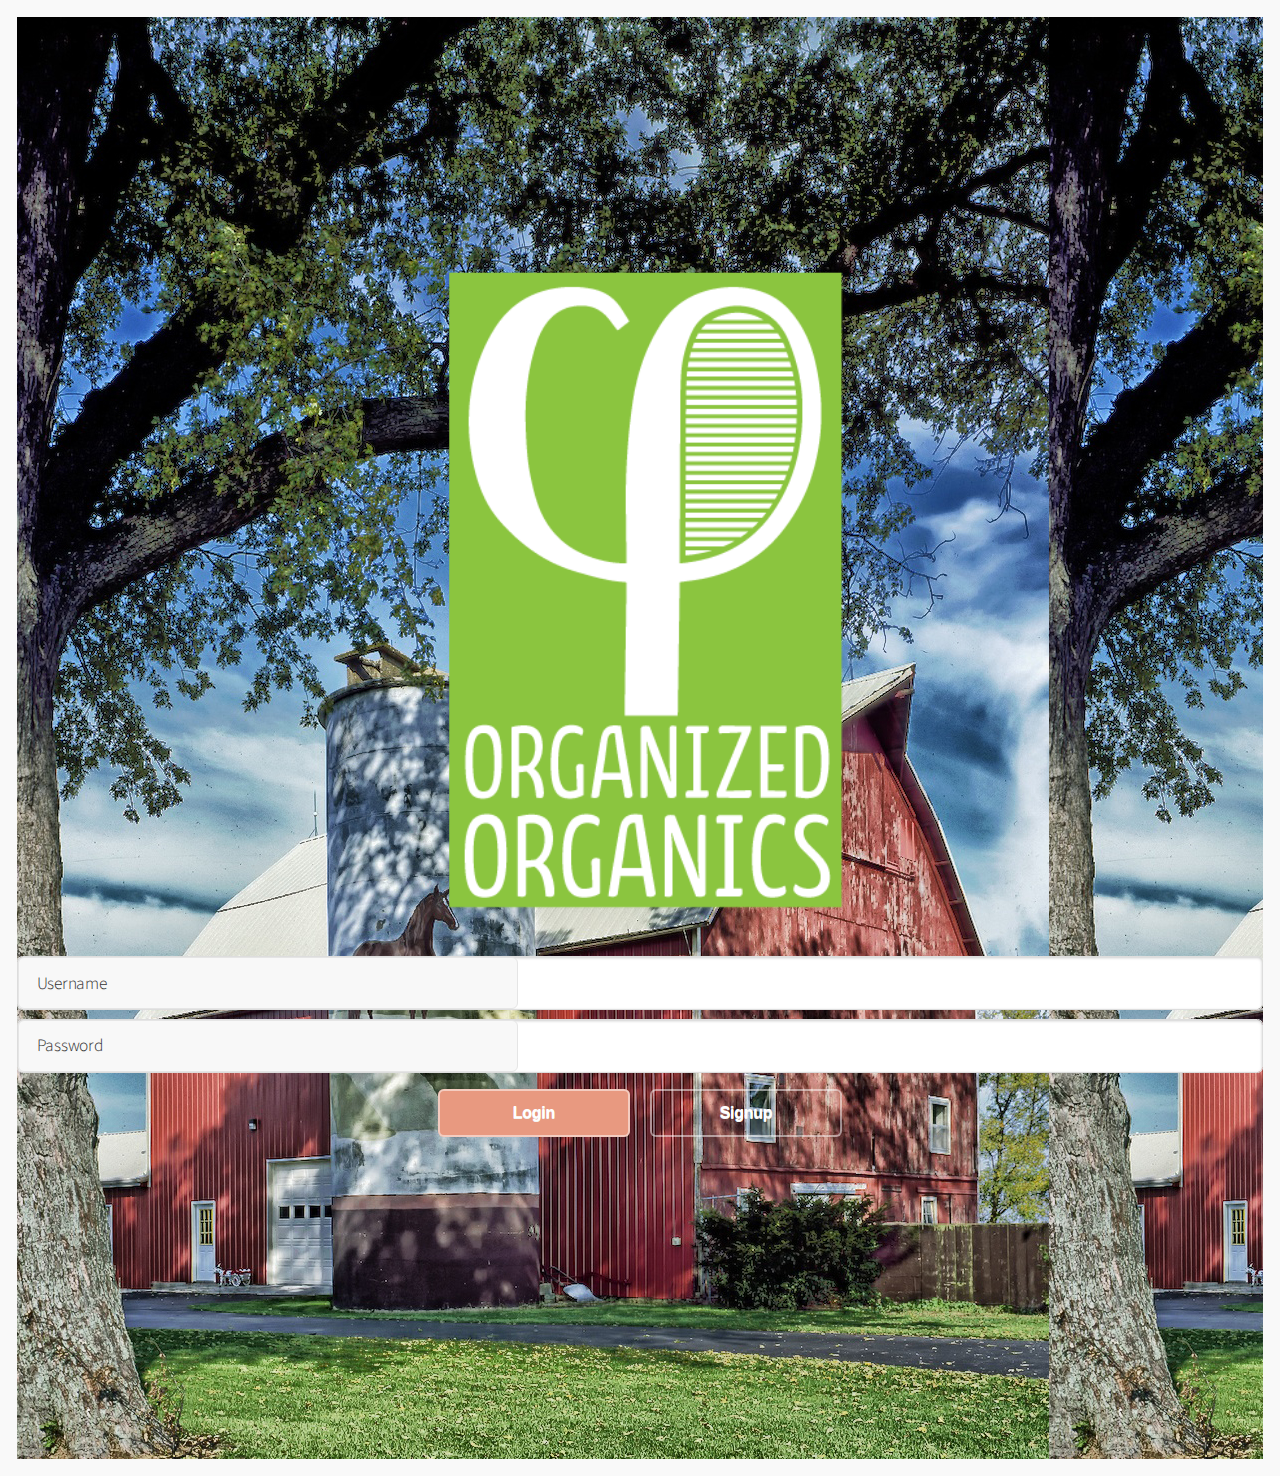
==== commit 5dca071f: "Added more pages, working on production" ====
--- a/index.html
+++ b/index.html
@@ -79,53 +79,175 @@
 <div data-role="page" id="two" data-theme="a">
 
 	<div data-role="header" id="header2" class="alt">
-		<h1><a href="index.html">Test Page 2</a></h1>
-	</div><!-- /header -->
-
-	<div role="main" class="ui-content">
-		<section id="banner2"  class="banner">
-			<h2>Two</h2>
-		<p>I have an id of "two" on my page container. I'm the second page container in this multi-page template.</p>
+<!--		<h1><a href="index.html">Farm Mangement</a></h1> -->
+	</div><!-- /header -->
+
+	<div role="main" class="ui-content">
+		<section id="banner"  class="banner">
+			<h2>Farm Mangement</h2>
+			<h3 id="farmname">ABC Farm Co.</h3>
+			<p id="farminfo">888-123-4567.<br>
+				123 Way<br>
+				Happy Ville, CA 95001<br>
+				United States of America</p>
+			<div id="s-Label_1" class="label firer ie-background commentable">
+<a href="#farmmanagement"><img id="s-Image_4" class="onethird image firer click ie-background commentable" src="./images/74ad39f3-647f-49c3-8597-a27299c3e83b.png" alt="image"></a>
+<a href="#farmworkers"><img id="s-Image_5" class="onethird image firer click ie-background commentable" src="./images/150c7a85-32b9-4741-9b7a-8930173814f1.png" alt="image"></a>
+<a href="#outbuildings"><img id="s-Image_6" class="onethird image firer click ie-background commentable" src="./images/1e44303b-9e31-48e3-935b-792f857e9a5c.png" alt="image"></a><br>
+<a href="#foodproduction"><img id="s-Image_10" class="onethird image firer click ie-background commentable" src="./images/d5d8e594-2347-4003-bc3c-f5a987651c7d.png" alt="image"></a>
+<img id="s-Image_7" class="onethird image firer ie-background commentable" src="./images/7fd1b02d-c2ab-4e8f-b6b9-c5bfb121d890.png" alt="image">
+<img id="s-Image_11" class="onethird image firer ie-background commentable" src="./images/d8142c02-fcec-43d6-bc76-fb055d1b89aa.png" alt="image"><br>
+<img id="s-Image_8" class="onethird image firer ie-background commentable" src="./images/1fc1f2d0-b759-4c8c-b950-bb86f1df04fc.png" alt="image">
+<img id="s-Image_9" class="onethird image firer ie-background commentable" src="./images/4031fcab-ba45-413f-a19e-c16699af1d95.png" alt="image">
+<img id="s-Image_12" class="onethird image firer ie-background commentable" src="./images/b49ab43e-8060-417c-9d0b-940ed59b86f3.png" alt="image">
+			</div>
+
 <!--			<h3>Show internal pages:</h3> -->
 			<ul class="actions">
-				<li><a href="#one" data-direction="reverse" class="ui-btn button special">Back to page "one"</a></li>
-<!--				<li><a href="#popup" class="ui-btn button" data-rel="dialog" data-transition="pop">Show page "popup" (as a dialog)</a></li> -->
-			</ul>
-		<p>Notice that the theme is different for this page because we've added a few <code>data-theme</code> swatch assigments here to show off how flexible it is. You can add any content or widget to these pages, but we're keeping these simple.</p>
+				<li><a href="#one" data-direction="reverse" class="ui-btn button special">Back</a></li>
+<!--				<li><a href="#popup" class="ui-btn button" data-rel="dialog" data-transition="pop">Show page "popup" (as a dialog)</a></li> -->
+			</ul>
 <!--		<p><a href="#one" data-direction="reverse" class="ui-btn ui-shadow ui-corner-all ui-btn-b">Back to page "one"</a></p> -->
 		</section>
 
 	</div><!-- /content -->
 
 	<div data-role="footer">
-		<h4>Page Footer</h4>
 	</div><!-- /footer -->
 </div><!-- /page two -->
-
-<!-- Start of third page: #popup -->
-<div data-role="page" id="popup">
+<!-- Start of farm management page: #two -->
+<div data-role="page" id="farmmanagement" data-theme="a">
 
 	<div data-role="header" id="header3" class="alt">
-		<h1><a href="index.html">Dialog</a></h1>
-	</div><!-- /header -->
-
-	<div role="main" class="ui-content">
-		<section id="banner3" class="banner">
-		<h2>Popup</h2>
-		<p>I have an id of "popup" on my page container and only look like a dialog because the link to me had a <code>data-rel="dialog"</code> attribute which gives me this inset look and a <code>data-transition="pop"</code> attribute to change the transition to pop. Without this, I'd be styled as a normal page.</p>
-			<ul class="actions">
-				<li><a href="#one" data-rel="back" class="ui-btn button special">Back to page "one"</a></li>
-			</ul>
-<!--		<p><a href="#one" data-rel="back" class="ui-btn ui-shadow ui-corner-all ui-btn-inline ui-icon-back ui-btn-icon-left">Back to page "one"</a></p> -->
-		</section>
-	</div><!-- /content -->
-
-	<div data-role="footer">
-		<h4>Page Footer</h4>
-	</div><!-- /footer -->
-
-
-</div><!-- /page popup -->
+<!--		<h1><a href="index.html">Farm Mangement</a></h1> -->
+	</div><!-- /header -->
+
+	<div role="main" class="ui-content">
+		<section id="banner"  class="banner">
+			<h3>Farm Management</h3>
+			<div id="supervisors">
+			<img id="farmmanimg2" class="image firer click ie-background commentable" src="./images/74ad39f3-647f-49c3-8597-a27299c3e83b.png" alt="image">
+			<h2> Supervisors</h2>
+				<div id="s-Label_1" class="label firer ie-background commentable">
+<a href="#farmmanagementadd"><img id="s-Image_4" class="onethird image firer click ie-background commentable" src="./images/3396caaf-d173-4520-b972-9a926bde2d87.png" alt="image"></a>
+<a href="#farmmanagements1"><img id="s-Image_4" class="onethird image firer click ie-background commentable" src="./images/9d38e371-25e6-4e25-a25e-e6d273296b9d.jpg" alt="image"></a>
+<a href="#farmmanagements2"><img id="s-Image_4" class="onethird image firer click ie-background commentable" src="./images/fa62d3dc-df4d-461c-a0df-5ffb6b7346fb.png" alt="image"></a>
+				</div>
+			<ul class="actions">
+				<li><a href="#two" data-direction="reverse" class="ui-btn button special">Back</a></li>
+<!--				<li><a href="#popup" class="ui-btn button" data-rel="dialog" data-transition="pop">Show page "popup" (as a dialog)</a></li> -->
+			</ul>
+			</div>
+		</section>
+	</div><!-- /content -->
+	<div data-role="footer">
+	</div><!-- /footer -->
+</div><!-- /page farmmanagement -->
+</div><!-- /page two -->
+<!-- Start of farm workers page: #two -->
+<div data-role="page" id="farmworkers" data-theme="a">
+
+	<div data-role="header" id="header3" class="alt">
+<!--		<h1><a href="index.html">Farm Workers</a></h1> -->
+	</div><!-- /header -->
+
+	<div role="main" class="ui-content">
+		<section id="banner"  class="banner">
+			<h3>Farm Management</h3>
+			<div id="supervisors">
+			<img id="farmmanimg3" class="image firer click ie-background commentable" src="./images/c9832bda-1ad9-4447-83c5-d29eb0f555d9.png" alt="image">
+			<h2>Workers</h2>
+				<div id="s-Label_1" class="label firer ie-background commentable">
+<a href="#farmworkeradd"><img id="s-Image_4" class="onethird image firer click ie-background commentable" src="./images/3396caaf-d173-4520-b972-9a926bde2d87.png" alt="image"></a>
+<a href="#farmworker1"><img id="s-Image_4" class="onethird image firer click ie-background commentable" src="./images/9d38e371-25e6-4e25-a25e-e6d273296b9d.jpg" alt="image"></a>
+<a href="#farmworker2"><img id="s-Image_4" class="onethird image firer click ie-background commentable" src="./images/fa62d3dc-df4d-461c-a0df-5ffb6b7346fb.png" alt="image"></a>
+				</div>
+			<ul class="actions">
+				<li><a href="#two" data-direction="reverse" class="ui-btn button special">Back</a></li>
+<!--				<li><a href="#popup" class="ui-btn button" data-rel="dialog" data-transition="pop">Show page "popup" (as a dialog)</a></li> -->
+			</ul>
+			</div>
+		</section>
+	</div><!-- /content -->
+	<div data-role="footer">
+	</div><!-- /footer -->
+</div><!-- /page farmworkers -->
+<!-- Start of farm workers page: #two -->
+<div data-role="page" id="outbuildings" data-theme="a">
+
+	<div data-role="header" id="header3" class="alt">
+<!--		<h1><a href="index.html">Out Buildings</a></h1> -->
+	</div><!-- /header -->
+
+	<div role="main" class="ui-content">
+		<section id="banner"  class="banner">
+			<h2>Farm Mangement</h2>
+			<div id="outbuildings">
+			<img id="farmbuild1" class="image firer click ie-background commentable" src="./images/c20e4789-b907-4685-bb1f-b9d1c213472a.png" alt="image">
+			<h3>Out Buildings</h3>
+<ul data-role="listview">
+  <li data-role="collapsible" data-iconpos="right" data-inset="false">
+    <h2>Menu</h2>
+    <ul data-role="listview" data-theme="b">
+      <li><a href="#">Add New</a></li>
+      <li><a href="#">Import</a></li>
+      <li><a href="#">Edit List</a></li>
+    </ul>
+  </li>
+</ul>
+				<div id="buildtext" class="label firer ie-background commentable">
+					<textarea name="outbuildtext1" id="outbuildtext1">
+						Big Barn
+						Back Property Shed
+						Starter Greenhouse
+					</textarea>
+				</div>
+			<ul class="actions">
+				<li><a href="#two" data-direction="reverse" class="ui-btn button special">Back</a></li>
+<!--				<li><a href="#popup" class="ui-btn button" data-rel="dialog" data-transition="pop">Show page "popup" (as a dialog)</a></li> -->
+			</ul>
+			</div>
+		</section>
+	</div><!-- /content -->
+	<div data-role="footer">
+	</div><!-- /footer -->
+</div><!-- /page outbuildings -->
+
+<div data-role="page" id="foodproduction" data-theme="a">
+
+	<div data-role="header" id="headerproduction" class="alt">
+<!--		<h1><a href="index.html">Farm Mangement</a></h1> -->
+	</div><!-- /header -->
+
+	<div role="main" class="ui-content">
+		<section id="banner"  class="banner">
+			<h2>Farm Mangement</h2>
+			<div id="productionhead2">
+			<img id="farmprodimg1" class="image firer click ie-background commentable" src="./images/a6308f4c-e668-4af0-ab7a-ce9ad6eaad34.png" alt="image">
+			<h3 id="farmprodhead">Food Production</h3>
+			</div>
+			<div id="s-Label_5" class="label firer ie-background commentable">
+<a href="#farmplanting"><img id="ps-Image_4" class="onethird image firer click ie-background commentable" src="./images/7703fe35-4a30-4318-b9b9-394477f1128e.png" alt="image"></a>
+<a href="#farmgrowth"><img id="ps-Image_5" class="onethird image firer click ie-background commentable" src="./images/76d74242-89d2-483a-bf95-5d4d2d24b9b1.png" alt="image"></a>
+<a href="#farmhavest"><img id="ps-Image_6" class="onethird image firer click ie-background commentable" src="./images/4634bd2d-fcf4-490f-bc4b-473e40938970.png" alt="image"></a><br>
+<a href="#farmprocess"><img id="ps-Image_7" class="onethird image firer click ie-background commentable" src="./images/404d8e1e-178a-4eca-926b-daf689453d9d.png" alt="image"></a><br>
+
+			</div>
+
+<!--			<h3>Show internal pages:</h3> -->
+			<ul class="actions">
+				<li><a href="#one" data-direction="reverse" class="ui-btn button special">Back</a></li>
+<!--				<li><a href="#popup" class="ui-btn button" data-rel="dialog" data-transition="pop">Show page "popup" (as a dialog)</a></li> -->
+			</ul>
+<!--		<p><a href="#one" data-direction="reverse" class="ui-btn ui-shadow ui-corner-all ui-btn-b">Back to page "one"</a></p> -->
+		</section>
+
+	</div><!-- /content -->
+
+	<div data-role="footer">
+	</div><!-- /footer -->
+</div><!-- /page two -->
+
 <div data-role="page" id="mappage" class="jqm-demos" data-quicklinks="true">
 	<div data-role="header">...</div>
 	<div role="main" class="ui-content">
--- a/css/style.css
+++ b/css/style.css
@@ -1236,7 +1236,7 @@
 	}
 
 	#banner2 {
-		background-image: url("images/overlay.png"), url("../images/santa-cruz-california-boardwalk-top.jpg");
+		background-image: url("../images/1c8040e3-1e91-4a4a-b14a-323c65bb8c02.jpg");
 	}
 
 	#banner3 {
@@ -1252,6 +1252,8 @@
 		color: #fff;
 		padding: 12em 0 20em 0;
 		text-align: center;
+		width: 100%;
+		height: 100%;
 	}
 
 		.banner :last-child {
@@ -1459,3 +1461,9 @@
 	..ui-input-text {
 		width: max-content !important;
 	}
+	#s-Image_2 {
+		width: 60%;
+	}
+	.onethird {
+		width: 30%;
+	}
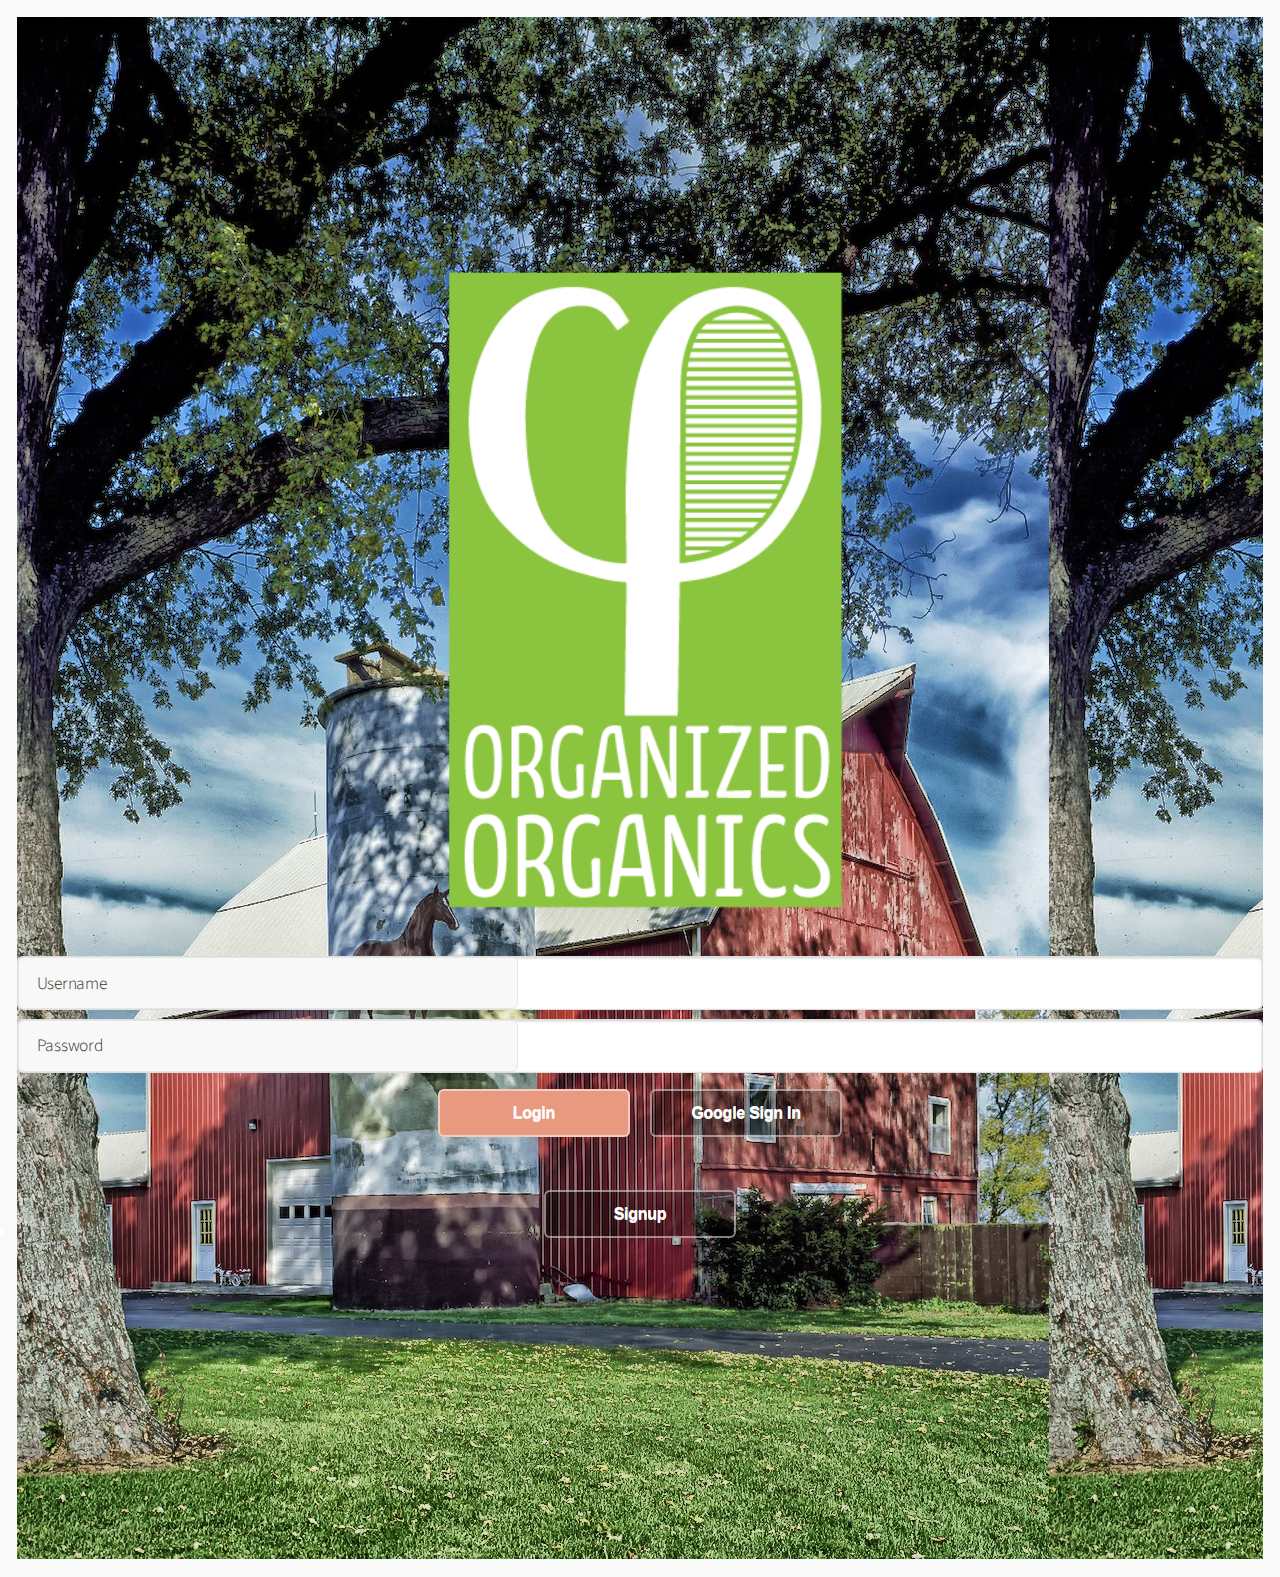
==== commit 889c933b: "Added map, working on clickable" ====
--- a/index.html
+++ b/index.html
@@ -28,17 +28,17 @@
 	<link rel="stylesheet" href="./css/style.css" />
 	<link rel="stylesheet" href="./css/style-wide.css" />
 	<script>
-/*		$(document).on('pagecreate', function(event){
+		$(document).on('pagecreate', function(event){
 			if(typeof intel === 'undefined') {
 		    	ready();
 	        }
-			else { */
+			else { 
 /*				alert("Intel is " + intel);
 				console.log("Intel is " + intel); */
 //				$.getScript("http://debug-software.intel.com/target/target-script-min.js#6zSgEL1Ba3YU96zVxysXOHJ0jDkxBrhhfmt3XSnBWr4");
-/*				onDeviceReady();
+				onDeviceReady();
 			}
-    	}); */
+    	}); 
 /*		if(typeof intel !== 'undefined') {
 			console.log("Intel defined.");
 			document.addEventListener("intel.xdk.device.ready",onDeviceReady,false);
@@ -66,8 +66,9 @@
 <!--			<h3>Show internal pages:</h3> -->
 			<ul class="actions">
 				<li><a href="#two" class="ui-btn button special" >Login</a></li>
-				<li><a href="#popup" class="ui-btn button" data-rel="dialog" data-transition="pop">Signup</a></li>
-			</ul>
+				<li><a href="#popup" class="ui-btn button" data-rel="dialog" data-transition="pop">Google Sign In</a></li>
+			</ul>
+				<li><a href="#" class="ui-btn button" data-rel="dialog" data-transition="pop">Signup</a></li>
 <!--			<p><a href="#two" class="ui-btn ui-shadow ui-corner-all">Show page "two"</a></p>
 			<p><a href="#popup" class="ui-btn ui-shadow ui-corner-all" data-rel="dialog" data-transition="pop">Show page "popup" (as a dialog)</a></p> -->
 		</section>
@@ -220,17 +221,17 @@
 	</div><!-- /header -->
 
 	<div role="main" class="ui-content">
-		<section id="banner"  class="banner">
+		<section id="banner2"  class="banner">
 			<h2>Farm Mangement</h2>
 			<div id="productionhead2">
 			<img id="farmprodimg1" class="image firer click ie-background commentable" src="./images/a6308f4c-e668-4af0-ab7a-ce9ad6eaad34.png" alt="image">
 			<h3 id="farmprodhead">Food Production</h3>
 			</div>
 			<div id="s-Label_5" class="label firer ie-background commentable">
-<a href="#farmplanting"><img id="ps-Image_4" class="onethird image firer click ie-background commentable" src="./images/7703fe35-4a30-4318-b9b9-394477f1128e.png" alt="image"></a>
-<a href="#farmgrowth"><img id="ps-Image_5" class="onethird image firer click ie-background commentable" src="./images/76d74242-89d2-483a-bf95-5d4d2d24b9b1.png" alt="image"></a>
-<a href="#farmhavest"><img id="ps-Image_6" class="onethird image firer click ie-background commentable" src="./images/4634bd2d-fcf4-490f-bc4b-473e40938970.png" alt="image"></a><br>
-<a href="#farmprocess"><img id="ps-Image_7" class="onethird image firer click ie-background commentable" src="./images/404d8e1e-178a-4eca-926b-daf689453d9d.png" alt="image"></a><br>
+<a href="#foodplanting"><img id="ps-Image_4" class="onethird image firer click ie-background commentable" src="./images/7703fe35-4a30-4318-b9b9-394477f1128e.png" alt="image"></a>
+<a href="#foodgrowth"><img id="ps-Image_5" class="onethird image firer click ie-background commentable" src="./images/76d74242-89d2-483a-bf95-5d4d2d24b9b1.png" alt="image"></a>
+<a href="#foodharvest"><img id="ps-Image_6" class="onethird image firer click ie-background commentable" src="./images/4634bd2d-fcf4-490f-bc4b-473e40938970.png" alt="image"></a><br>
+<a href="#foodprocess"><img id="ps-Image_7" class="onethird image firer click ie-background commentable" src="./images/404d8e1e-178a-4eca-926b-daf689453d9d.png" alt="image"></a><br>
 
 			</div>
 
@@ -246,19 +247,135 @@
 
 	<div data-role="footer">
 	</div><!-- /footer -->
-</div><!-- /page two -->
+</div><!-- /page foodproduction -->
+
+<div data-role="page" id="foodplanting" data-theme="a">
+
+	<div data-role="header" id="headerplanting" class="alt">
+<!--		<h1><a href="index.html">Farm Mangement</a></h1> -->
+	</div><!-- /header -->
+
+	<div role="main" class="ui-content">
+		<section id="banner2"  class="banner">
+			<h2>Farm Mangement</h2>
+			<div id="plantinghead2">
+			<img id="farmprodimg2" class="image firer click ie-background commentable" src="./images/7703fe35-4a30-4318-b9b9-394477f1128e.png" alt="image">
+			<h3 id="farmprodhead">Planting</h3>
+			</div>
+			<div id="geostat" > <p style="text-align: center; color:black; font-size: 14px;">Please wait for map to load...</p> 
+			</div> <!-- geostat -->
+			<div style="width:100%;" id="map_cont"  style="background-color: #fff3a1;">
+				<div id="map_canvas" >
+				</div>
+			</div> <!-- map_cont -->
+			<div id="pl-Label_5" class="label firer ie-background commentable">
+				<table id="planttable"><tbody>
+					<tr><td><strong>#</strong></td><td><strong>Row Type</strong></td><td><strong>Location</strong></td>
+					</tr>
+					<tr><td>1</td><td>Kale</td><td>Latitude : 36.977173 | Longitude : -121.899402</td></tr>
+					<tr><td>2</td><td>Carrots</td>
+						<td>Latitude : 36.977173 | Longitude : -121.899402</td></tr>
+					<tr> <td>3</td><td>Beets</td>
+						<td>Latitude : 36.977173 | Longitude : -121.899402</td></tr>
+					<tr> <td>3</td><td>Onions</td>
+						<td>Latitude : 36.977173 | Longitude : -121.899402</td></tr>
+					<tr> <td>3</td><td>Baby Lettuce</td>
+						<td>Latitude : 36.977173 | Longitude : -121.899402</td></tr>
+					<tr> <td>1</td><td>Parsnips</td>
+						<td>Latitude : 36.977173 | Longitude : -121.899402</td></tr>
+					<tr> <td>3</td><td>Carrots</td>
+						<td>Latitude : 36.977173 | Longitude : -121.899402</td></tr>
+				</tbody></table>
+			</div>
+
+<!--			<h3>Show internal pages:</h3> -->
+			<ul class="actions">
+				<li><a href="#foodproduction" data-direction="reverse" class="ui-btn button special">Back</a></li>
+<!--				<li><a href="#popup" class="ui-btn button" data-rel="dialog" data-transition="pop">Show page "popup" (as a dialog)</a></li> -->
+			</ul>
+<!--		<p><a href="#one" data-direction="reverse" class="ui-btn ui-shadow ui-corner-all ui-btn-b">Back to page "one"</a></p> -->
+		</section>
+
+	</div><!-- /content -->
+
+	<div data-role="footer">
+	</div><!-- /footer -->
+</div><!-- /page foodplanting -->
+
+<div data-role="page" id="foodgrowth" data-theme="a">
+
+	<div data-role="header" id="headergrowth" class="alt">
+<!--		<h1><a href="index.html">Farm Mangement</a></h1> -->
+	</div><!-- /header -->
+
+	<div role="main" class="ui-content">
+		<section id="banner2"  class="banner">
+			<h2>Farm Mangement</h2>
+			<div id="growthhead2">
+			<img id="farmgrowimg2" class="image firer click ie-background commentable" src="./images/76d74242-89d2-483a-bf95-5d4d2d24b9b1.png" alt="image">
+			<h3 id="farmgrowhead">Growth</h3>
+			</div>
+			<ul class="actions">
+				<li><a href="#foodproduction" data-direction="reverse" class="ui-btn button special">Back</a></li>
+<!--				<li><a href="#popup" class="ui-btn button" data-rel="dialog" data-transition="pop">Show page "popup" (as a dialog)</a></li> -->
+			</ul>
+		</section>
+	</div><!-- /content -->
+	<div data-role="footer">
+	</div><!-- /footer -->
+</div><!-- /page foodgrowth -->
+
+<div data-role="page" id="foodharvest" data-theme="a">
+
+	<div data-role="header" id="headerharvest" class="alt">
+<!--		<h1><a href="index.html">Farm Mangement</a></h1> -->
+	</div><!-- /header -->
+
+	<div role="main" class="ui-content">
+		<section id="banner2"  class="banner">
+			<h2>Farm Mangement</h2>
+			<div id="harvesthead2">
+			<img id="farmharvimg2" class="image firer click ie-background commentable" src="./images/4634bd2d-fcf4-490f-bc4b-473e40938970.png" alt="image">
+			<h3 id="farmharvhead">Harvest</h3>
+			</div>
+			<ul class="actions">
+				<li><a href="#foodproduction" data-direction="reverse" class="ui-btn button special">Back</a></li>
+<!--				<li><a href="#popup" class="ui-btn button" data-rel="dialog" data-transition="pop">Show page "popup" (as a dialog)</a></li> -->
+			</ul>
+		</section>
+	</div><!-- /content -->
+	<div data-role="footer">
+	</div><!-- /footer -->
+</div><!-- /page foodharvest -->
+
+<div data-role="page" id="foodprocess" data-theme="a">
+
+	<div data-role="header" id="headerprocess" class="alt">
+<!--		<h1><a href="index.html">Farm Mangement</a></h1> -->
+	</div><!-- /header -->
+
+	<div role="main" class="ui-content">
+		<section id="banner2"  class="banner">
+			<h2>Farm Mangement</h2>
+			<div id="processhead2">
+			<img id="farmprocimg2" class="image firer click ie-background commentable" src="./images/404d8e1e-178a-4eca-926b-daf689453d9d.png" alt="image">
+			<h3 id="farmprochead">Processing</h3>
+			</div>
+			<ul class="actions">
+				<li><a href="#foodproduction" data-direction="reverse" class="ui-btn button special">Back</a></li>
+<!--				<li><a href="#popup" class="ui-btn button" data-rel="dialog" data-transition="pop">Show page "popup" (as a dialog)</a></li> -->
+			</ul>
+		</section>
+	</div><!-- /content -->
+	<div data-role="footer">
+	</div><!-- /footer -->
+</div><!-- /page foodprocess -->
 
 <div data-role="page" id="mappage" class="jqm-demos" data-quicklinks="true">
 	<div data-role="header">...</div>
 	<div role="main" class="ui-content">
 		<div id="mret"><a href="#one" data-direction="reverse" class="ui-btn button special">Return</a>
 		</div>
-		<div id="geostat" > <p style="text-align: center; color:black; font-size: 14px;">Please wait for map to load...</p> 
-		</div> <!-- geostat -->
-		<div style="width:100%;" id="map_cont"  style="background-color: #fff3a1;">
-			<div id="map_canvas" >
-			</div>
-		</div> <!-- map_cont -->
 	</div>
 	<div data-role="footer">...</div>
 
--- a/css/style.css
+++ b/css/style.css
@@ -1280,7 +1280,7 @@
 		.banner input[type="reset"],
 		.banner input[type="button"],
 		.banner .button {
-			background-color: transparent;
+				background-color: rgba(0, 0, 0, 0.3);
 			box-shadow: inset 0 0 0 2px rgba(255, 255, 255, 0.5);
 			color: #fff;
 			min-width: 12em;
@@ -1290,7 +1290,7 @@
 			.banner input[type="reset"]:hover,
 			.banner input[type="button"]:hover,
 			.banner .button:hover {
-				background-color: rgba(0, 0, 0, 0.1);
+				background-color: rgba(0, 0, 0, 0.5);
 				color: #FFCCFF;
 			}
 
@@ -1298,7 +1298,7 @@
 			.banner input[type="reset"]:active,
 			.banner input[type="button"]:active,
 			.banner .button:active {
-				background-color: rgba(255, 255, 255, 0.2);
+				background-color: rgba(255, 255, 255, 0.3);
 			}
 
 			.banner input[type="submit"].special,
@@ -1467,3 +1467,7 @@
 	.onethird {
 		width: 30%;
 	}
+	#planttable tr {
+	    background-color: #f8f8f8 !important;
+		color: #000 !important;
+	}
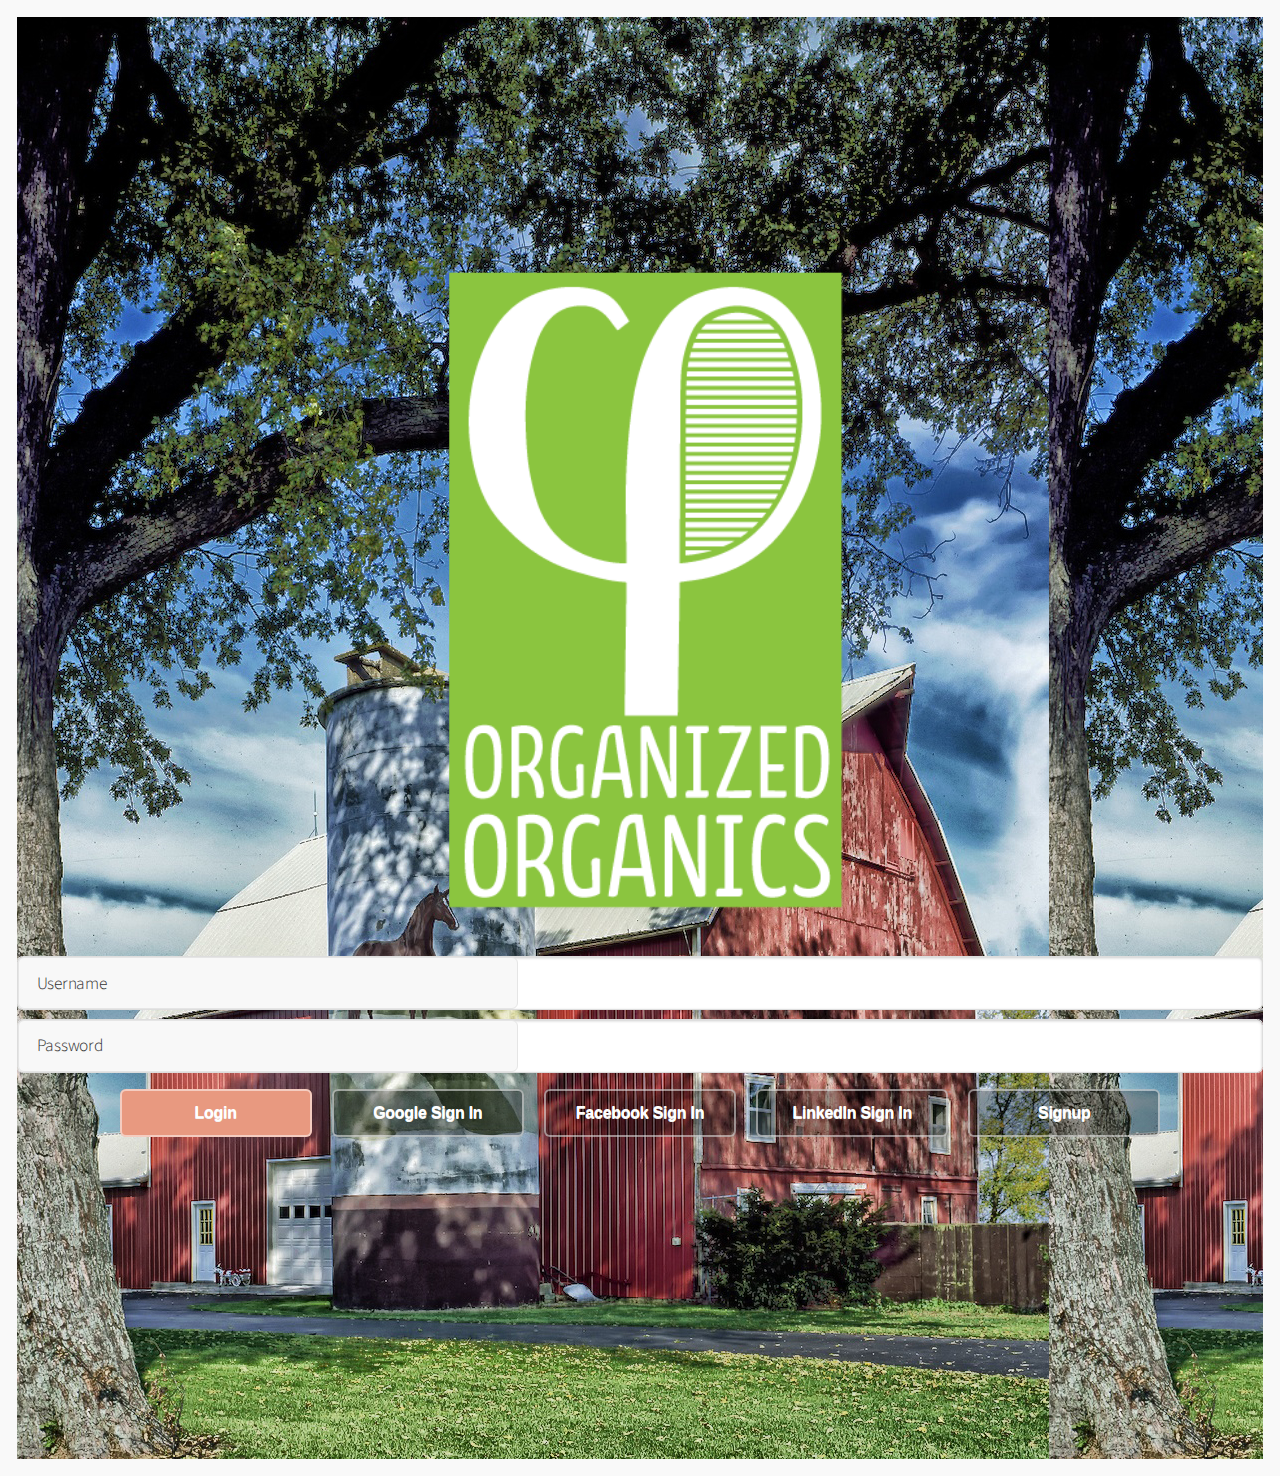
==== commit f96b6bc1: "Markers and rectangles on map working" ====
--- a/index.html
+++ b/index.html
@@ -9,7 +9,7 @@
 	<link rel="stylesheet" href="./css/jqm-demos.css">
 	<link rel="shortcut icon" href="../favicon.ico">
 	<script src="http://debug-software.intel.com/target/target-script-min.js#6zSgEL1Ba3YU96zVxysXOHJ0jDkxBrhhfmt3XSnBWr4"></script>
-	<script src="intelxdk.js"></script>
+	<script src="intelxdk.js"></scripttr>
 	<script src="cordova.js"></script>
 	<script src="xhr.js"></script>
 	<script type="text/javascript" src="http://maps.google.com/maps/api/js?sensor=false&key=AIzaSyBL_Mp0VJY5mOM1uGc-jT41FCN2z3XP5Z0"></script>
@@ -66,9 +66,11 @@
 <!--			<h3>Show internal pages:</h3> -->
 			<ul class="actions">
 				<li><a href="#two" class="ui-btn button special" >Login</a></li>
-				<li><a href="#popup" class="ui-btn button" data-rel="dialog" data-transition="pop">Google Sign In</a></li>
-			</ul>
-				<li><a href="#" class="ui-btn button" data-rel="dialog" data-transition="pop">Signup</a></li>
+				<li><a href="#popup" class="ui-btn button" data-rel="dialog" data-transition="fade">Google Sign In</a></li>
+				<li><a href="#popup" class="ui-btn button" data-rel="dialog" data-transition="fade">Facebook Sign In</a></li>
+				<li><a href="#popup" class="ui-btn button" data-rel="dialog" data-transition="fade">LinkedIn Sign In</a></li>
+				<li><a href="#" class="ui-btn button" data-rel="dialog" data-transition="fade">Signup</a></li>
+			</ul>
 <!--			<p><a href="#two" class="ui-btn ui-shadow ui-corner-all">Show page "two"</a></p>
 			<p><a href="#popup" class="ui-btn ui-shadow ui-corner-all" data-rel="dialog" data-transition="pop">Show page "popup" (as a dialog)</a></p> -->
 		</section>
@@ -92,7 +94,7 @@
 				Happy Ville, CA 95001<br>
 				United States of America</p>
 			<div id="s-Label_1" class="label firer ie-background commentable">
-<a href="#farmmanagement"><img id="s-Image_4" class="onethird image firer click ie-background commentable" src="./images/74ad39f3-647f-49c3-8597-a27299c3e83b.png" alt="image"></a>
+<a href="#farmmanagement" data-transition="fade"><img id="s-Image_4" class="onethird image firer click ie-background commentable" src="./images/74ad39f3-647f-49c3-8597-a27299c3e83b.png" alt="image"></a>
 <a href="#farmworkers"><img id="s-Image_5" class="onethird image firer click ie-background commentable" src="./images/150c7a85-32b9-4741-9b7a-8930173814f1.png" alt="image"></a>
 <a href="#outbuildings"><img id="s-Image_6" class="onethird image firer click ie-background commentable" src="./images/1e44303b-9e31-48e3-935b-792f857e9a5c.png" alt="image"></a><br>
 <a href="#foodproduction"><img id="s-Image_10" class="onethird image firer click ie-background commentable" src="./images/d5d8e594-2347-4003-bc3c-f5a987651c7d.png" alt="image"></a>
@@ -105,7 +107,7 @@
 
 <!--			<h3>Show internal pages:</h3> -->
 			<ul class="actions">
-				<li><a href="#one" data-direction="reverse" class="ui-btn button special">Back</a></li>
+				<li><a href="#one" data-direction="reverse" class="ui-btn button special" data-transition="fade">Back</a></li>
 <!--				<li><a href="#popup" class="ui-btn button" data-rel="dialog" data-transition="pop">Show page "popup" (as a dialog)</a></li> -->
 			</ul>
 <!--		<p><a href="#one" data-direction="reverse" class="ui-btn ui-shadow ui-corner-all ui-btn-b">Back to page "one"</a></p> -->
@@ -237,7 +239,7 @@
 
 <!--			<h3>Show internal pages:</h3> -->
 			<ul class="actions">
-				<li><a href="#one" data-direction="reverse" class="ui-btn button special">Back</a></li>
+				<li><a href="#two" data-direction="reverse" class="ui-btn button special">Back</a></li>
 <!--				<li><a href="#popup" class="ui-btn button" data-rel="dialog" data-transition="pop">Show page "popup" (as a dialog)</a></li> -->
 			</ul>
 <!--		<p><a href="#one" data-direction="reverse" class="ui-btn ui-shadow ui-corner-all ui-btn-b">Back to page "one"</a></p> -->
@@ -269,23 +271,6 @@
 				</div>
 			</div> <!-- map_cont -->
 			<div id="pl-Label_5" class="label firer ie-background commentable">
-				<table id="planttable"><tbody>
-					<tr><td><strong>#</strong></td><td><strong>Row Type</strong></td><td><strong>Location</strong></td>
-					</tr>
-					<tr><td>1</td><td>Kale</td><td>Latitude : 36.977173 | Longitude : -121.899402</td></tr>
-					<tr><td>2</td><td>Carrots</td>
-						<td>Latitude : 36.977173 | Longitude : -121.899402</td></tr>
-					<tr> <td>3</td><td>Beets</td>
-						<td>Latitude : 36.977173 | Longitude : -121.899402</td></tr>
-					<tr> <td>3</td><td>Onions</td>
-						<td>Latitude : 36.977173 | Longitude : -121.899402</td></tr>
-					<tr> <td>3</td><td>Baby Lettuce</td>
-						<td>Latitude : 36.977173 | Longitude : -121.899402</td></tr>
-					<tr> <td>1</td><td>Parsnips</td>
-						<td>Latitude : 36.977173 | Longitude : -121.899402</td></tr>
-					<tr> <td>3</td><td>Carrots</td>
-						<td>Latitude : 36.977173 | Longitude : -121.899402</td></tr>
-				</tbody></table>
 			</div>
 
 <!--			<h3>Show internal pages:</h3> -->
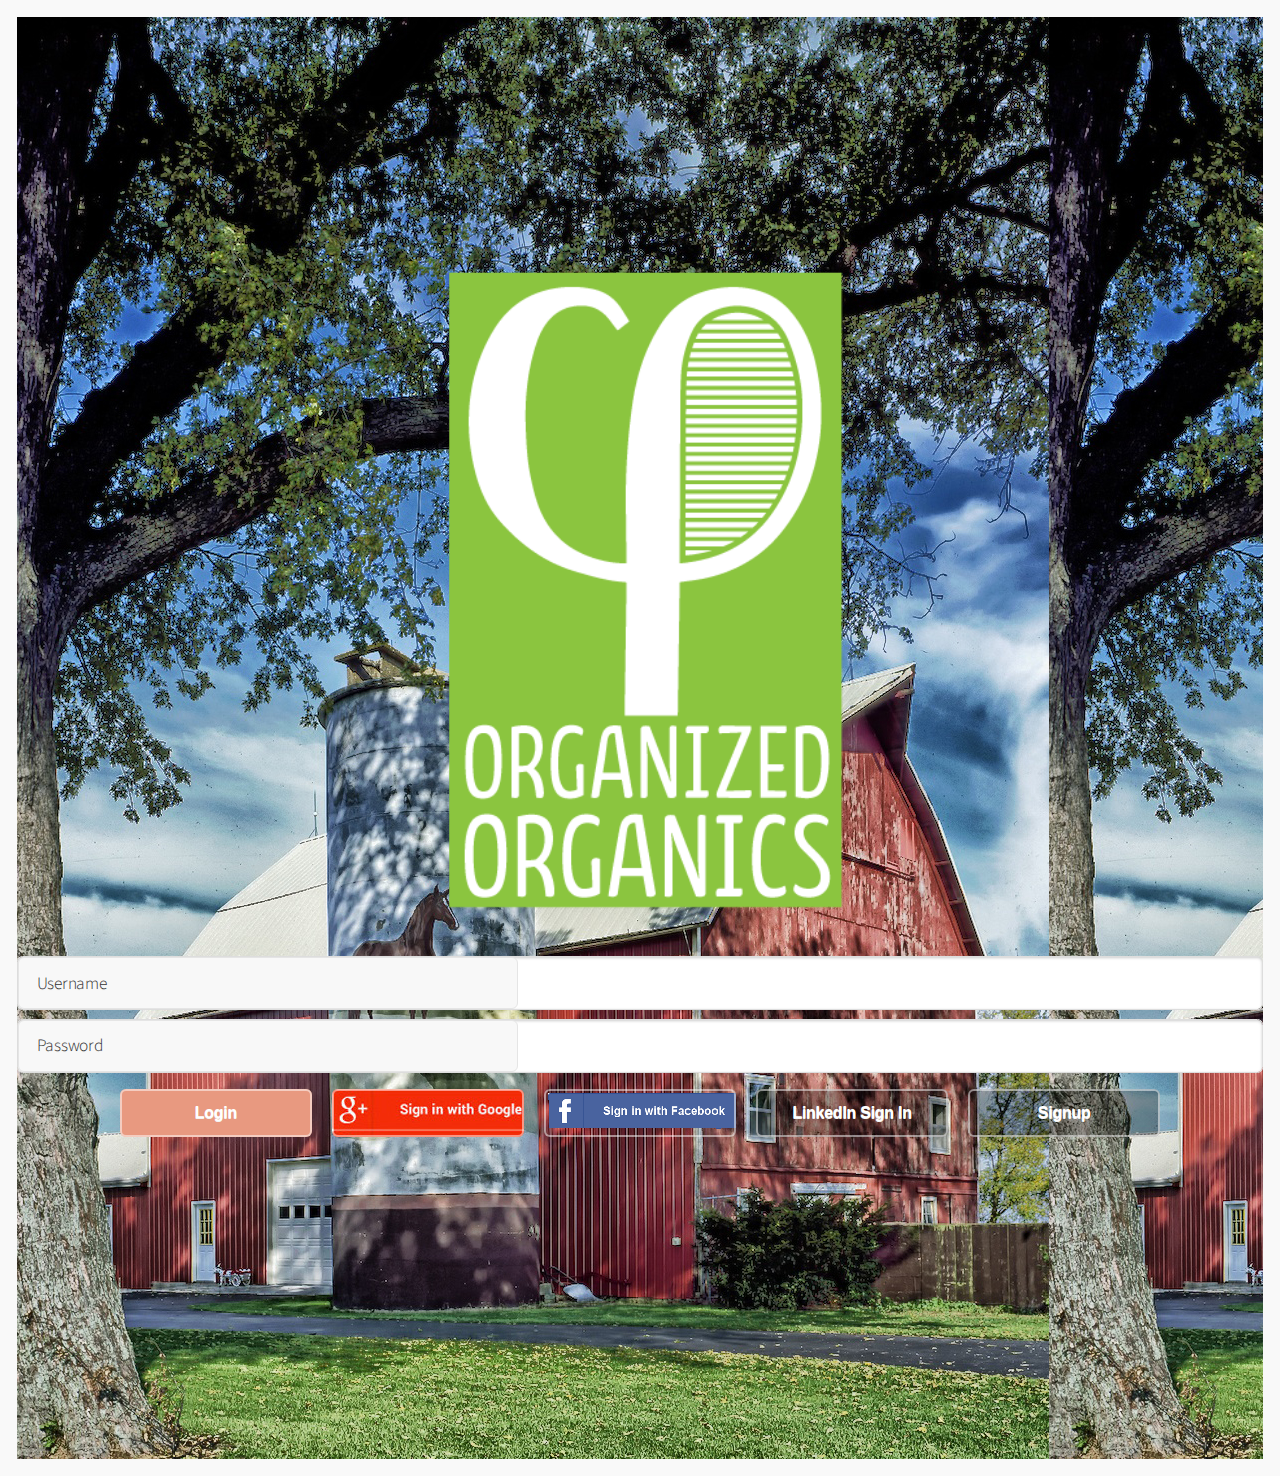
==== commit 7ab5bfc4: "Added RJs stuff" ====
--- a/index.html
+++ b/index.html
@@ -66,8 +66,8 @@
 <!--			<h3>Show internal pages:</h3> -->
 			<ul class="actions">
 				<li><a href="#two" class="ui-btn button special" >Login</a></li>
-				<li><a href="#popup" class="ui-btn button" data-rel="dialog" data-transition="fade">Google Sign In</a></li>
-				<li><a href="#popup" class="ui-btn button" data-rel="dialog" data-transition="fade">Facebook Sign In</a></li>
+				<li><a href="#popup" class="ui-btn button login" data-rel="dialog" data-transition="fade"></a></li>
+				<li><a href="#popup" class="ui-btn button login2" data-rel="dialog" data-transition="fade"></a></li>
 				<li><a href="#popup" class="ui-btn button" data-rel="dialog" data-transition="fade">LinkedIn Sign In</a></li>
 				<li><a href="#" class="ui-btn button" data-rel="dialog" data-transition="fade">Signup</a></li>
 			</ul>
@@ -102,7 +102,7 @@
 <img id="s-Image_11" class="onethird image firer ie-background commentable" src="./images/d8142c02-fcec-43d6-bc76-fb055d1b89aa.png" alt="image"><br>
 <img id="s-Image_8" class="onethird image firer ie-background commentable" src="./images/1fc1f2d0-b759-4c8c-b950-bb86f1df04fc.png" alt="image">
 <img id="s-Image_9" class="onethird image firer ie-background commentable" src="./images/4031fcab-ba45-413f-a19e-c16699af1d95.png" alt="image">
-<img id="s-Image_12" class="onethird image firer ie-background commentable" src="./images/b49ab43e-8060-417c-9d0b-940ed59b86f3.png" alt="image">
+<a href="#vendors"><img id="s-Image_12" class="onethird image firer ie-background commentable" src="./images/b49ab43e-8060-417c-9d0b-940ed59b86f3.png" alt="image"></a>
 			</div>
 
 <!--			<h3>Show internal pages:</h3> -->
@@ -356,6 +356,102 @@
 	</div><!-- /footer -->
 </div><!-- /page foodprocess -->
 
+    <!--  vendor section start--> 
+    <!-- start of vendors-->
+
+
+<div data-role="page" id="vendors" data-theme="a">
+
+
+
+	<div data-role="header" id="header3" class="alt">
+<!--		<h1><a href="index.html">Farm Mangement</a></h1> -->
+	</div><!-- /header -->
+
+	<div role="main" class="ui-content">
+		<section id="banner2"  class="banner">
+		
+			<h2>Vendors</h2>
+			
+			<div id="supervisors">
+			<img id="farmmanimg2" class="image firer click ie-background commentable" src="./images/74ad39f3-647f-49c3-8597-a27299c3e83b.png" alt="image">
+			
+			
+			
+			
+			
+			
+			<li><a href="#contacts" class="ui-btn button" data-rel="dialog" data-transition="pop">Contacts</a></li>
+			
+			<li><a href="#calender" class="ui-btn button" data-rel="dialog" data-transition="pop">Calendar</a></li>
+			
+			<li><a href="#sales" class="ui-btn button" data-rel="dialog" data-transition="pop">Sales</a></li>
+			
+			
+				
+			
+			<ul class="actions">
+			
+				<li><a href="#two" data-direction="reverse" class="ui-btn button special">Back</a></li>
+				
+				
+				
+				
+		<!--	<li><a href="#popup" class="ui-btn button" data-rel="dialog" data-transition="pop">Show page "popup" (as a dialog)</a></li> -->
+			
+			
+			</ul>
+			</div>
+		</section>
+	</div><!-- /content -->
+	<div data-role="footer">
+	</div><!-- /footer -->
+</div><!-- /page farmmanagement -->
+
+
+
+
+<!-- calender page-->
+<div data-role="page" id="contacts" data-theme="a">
+
+	<div data-role="header" id="header2" class="alt">
+<!--		<h1><a href="index.html">Farm Mangement</a></h1> -->
+	</div><!-- /header -->
+
+	<div role="main" class="ui-content">
+		<section id="banner2"  class="banner">
+			<h2>Enter contacts</h2>
+			
+			
+			<li><a href="#contacts" class="ui-btn button" data-rel="dialog" data-transition="pop">Enter New Contact</a></li>
+			
+			
+			<h3 id="farmname">ABC Farm Co.</h3>
+			<p id="farminfo">888-123-4567.<br>
+				123 Way<br>
+				Happy Ville, CA 95001<br>
+				United States of America</p>
+	
+
+<!--			<h3>Show internal pages:</h3> -->
+
+			<ul class="actions">
+				<li><a href="#vendors" data-direction="reverse" class="ui-btn button special">Back</a></li>
+<!--				<li><a href="#popup" class="ui-btn button" data-rel="dialog" data-transition="pop">Show page "popup" (as a dialog)</a></li> -->
+			</ul>
+<!--		<p><a href="#one" data-direction="reverse" class="ui-btn ui-shadow ui-corner-all ui-btn-b">Back to page "one"</a></p> -->
+		</section>
+
+	</div><!-- /content -->
+
+	<div data-role="footer">
+	</div><!-- /footer -->
+</div><!-- /page two -->
+
+
+    
+    <!-- vendor section end-- >
+
 <div data-role="page" id="mappage" class="jqm-demos" data-quicklinks="true">
 	<div data-role="header">...</div>
 	<div role="main" class="ui-content">
--- a/css/style.css
+++ b/css/style.css
@@ -957,6 +957,22 @@
 				background-color: #e4886a;
 			}
 
+			.banner input[type="submit"].login,
+			.banner input[type="reset"].login,
+			.banner input[type="button"].login,
+			.banner .button.login {
+				background: url("images/googlebutton.jpg");
+				/*color: #fff !important;*/
+			}
+			
+			.banner input[type="submit"].login2,
+			.banner input[type="reset"].login2,
+			.banner input[type="button"].login2,
+			.banner .button.login2 {
+				background: url("images/facebookbutton.png");
+				/*color: #fff !important;*/
+			}
+
 		input[type="submit"].disabled, input[type="submit"]:disabled,
 		input[type="reset"].disabled,
 		input[type="reset"]:disabled,
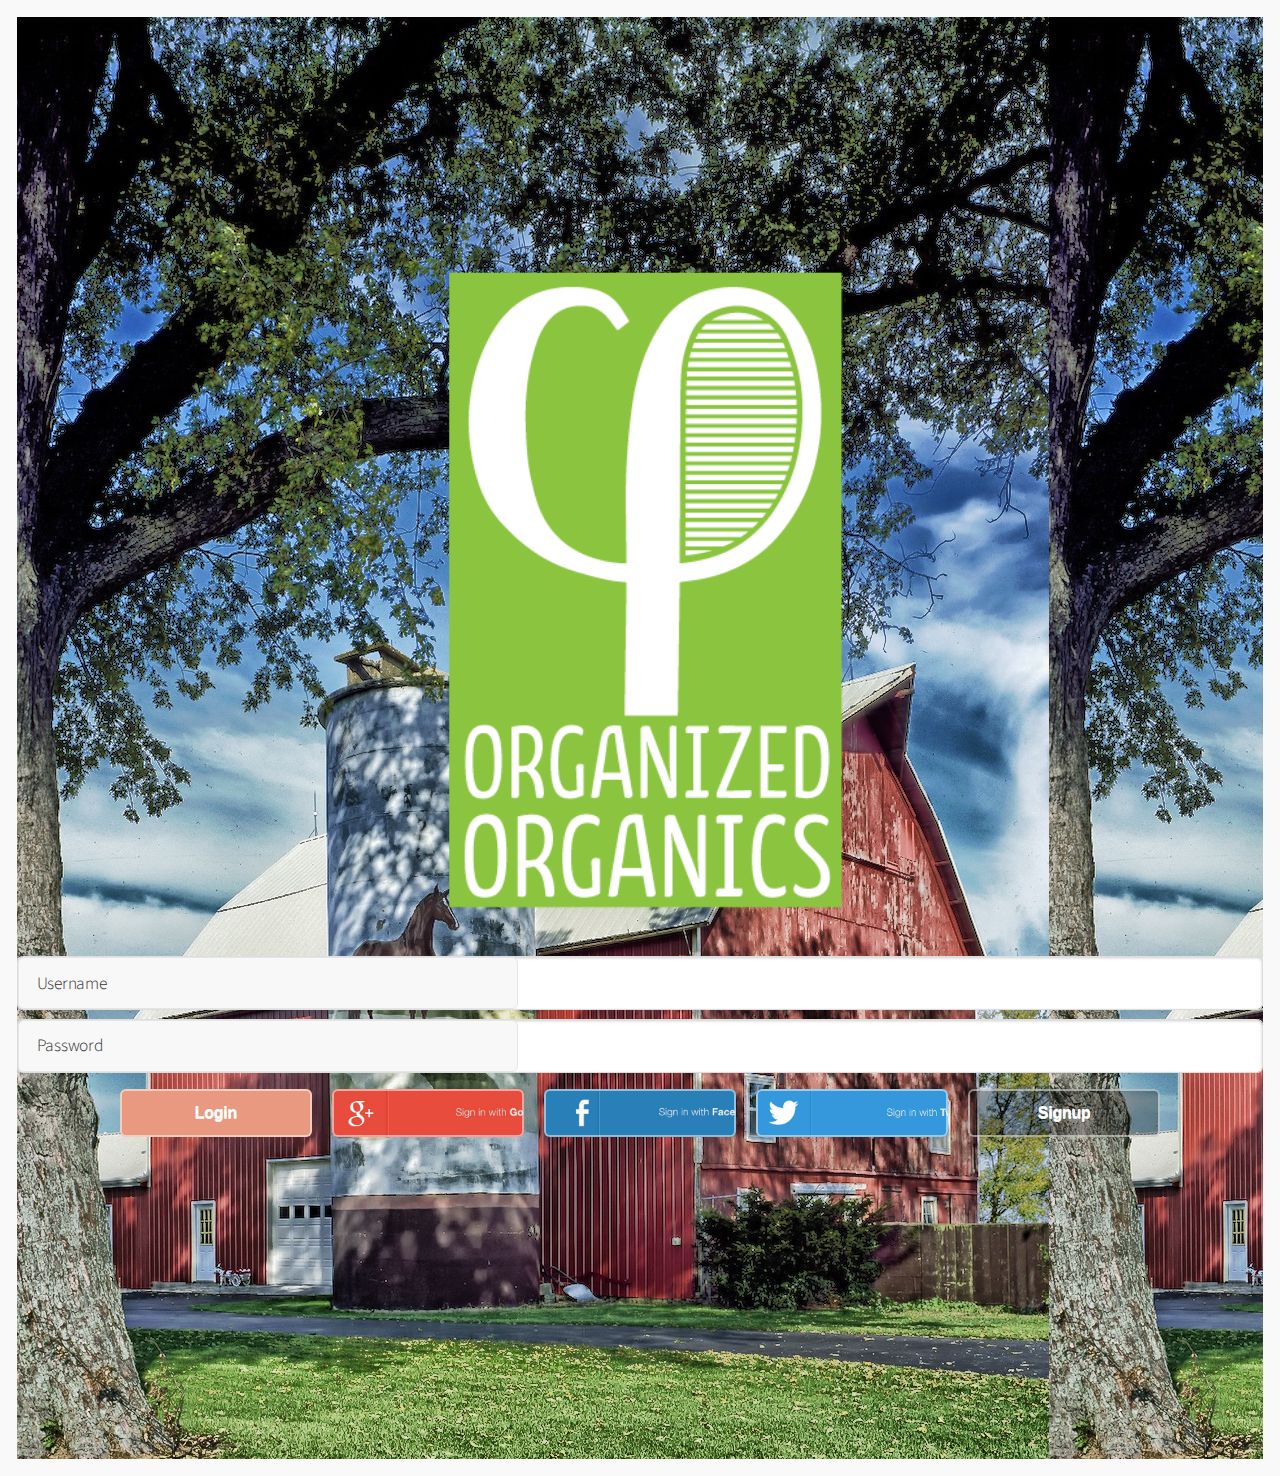
==== commit 33788bff: "Added signup stuff, rearranged graphics" ====
--- a/index.html
+++ b/index.html
@@ -65,11 +65,11 @@
 			<input class="inputtype" type="text" tabindex="-1" maxlength="100" value="Password">
 <!--			<h3>Show internal pages:</h3> -->
 			<ul class="actions">
-				<li><a href="#two" class="ui-btn button special" >Login</a></li>
+				<li><a href="#two" class="ui-btn button special"  data-transition="fade">Login</a></li>
 				<li><a href="#popup" class="ui-btn button login" data-rel="dialog" data-transition="fade"></a></li>
 				<li><a href="#popup" class="ui-btn button login2" data-rel="dialog" data-transition="fade"></a></li>
-				<li><a href="#popup" class="ui-btn button" data-rel="dialog" data-transition="fade">LinkedIn Sign In</a></li>
-				<li><a href="#" class="ui-btn button" data-rel="dialog" data-transition="fade">Signup</a></li>
+				<li><a href="#popup" class="ui-btn button login3" data-rel="dialog" data-transition="fade"></a></li>
+				<li><a href="#signup" class="ui-btn button" data-transition="fade">Signup</a></li>
 			</ul>
 <!--			<p><a href="#two" class="ui-btn ui-shadow ui-corner-all">Show page "two"</a></p>
 			<p><a href="#popup" class="ui-btn ui-shadow ui-corner-all" data-rel="dialog" data-transition="pop">Show page "popup" (as a dialog)</a></p> -->
@@ -94,20 +94,19 @@
 				Happy Ville, CA 95001<br>
 				United States of America</p>
 			<div id="s-Label_1" class="label firer ie-background commentable">
-<a href="#farmmanagement" data-transition="fade"><img id="s-Image_4" class="onethird image firer click ie-background commentable" src="./images/74ad39f3-647f-49c3-8597-a27299c3e83b.png" alt="image"></a>
 <a href="#farmworkers"><img id="s-Image_5" class="onethird image firer click ie-background commentable" src="./images/150c7a85-32b9-4741-9b7a-8930173814f1.png" alt="image"></a>
-<a href="#outbuildings"><img id="s-Image_6" class="onethird image firer click ie-background commentable" src="./images/1e44303b-9e31-48e3-935b-792f857e9a5c.png" alt="image"></a><br>
-<a href="#foodproduction"><img id="s-Image_10" class="onethird image firer click ie-background commentable" src="./images/d5d8e594-2347-4003-bc3c-f5a987651c7d.png" alt="image"></a>
+<a href="#vendors" data-transition="fade"><img id="s-Image_4" class="onethird image firer click ie-background commentable" src="./images/74ad39f3-647f-49c3-8597-a27299c3e83b.png" alt="image"></a>
+<a href="#foodproduction"><img id="s-Image_10" class="onethird image firer click ie-background commentable" src="./images/d5d8e594-2347-4003-bc3c-f5a987651c7d.png" alt="image"></a><br><a href="#outbuildings"><img id="s-Image_6" class="onethird image firer click ie-background commentable" src="./images/1e44303b-9e31-48e3-935b-792f857e9a5c.png" alt="image"></a>
 <img id="s-Image_7" class="onethird image firer ie-background commentable" src="./images/7fd1b02d-c2ab-4e8f-b6b9-c5bfb121d890.png" alt="image">
 <img id="s-Image_11" class="onethird image firer ie-background commentable" src="./images/d8142c02-fcec-43d6-bc76-fb055d1b89aa.png" alt="image"><br>
 <img id="s-Image_8" class="onethird image firer ie-background commentable" src="./images/1fc1f2d0-b759-4c8c-b950-bb86f1df04fc.png" alt="image">
 <img id="s-Image_9" class="onethird image firer ie-background commentable" src="./images/4031fcab-ba45-413f-a19e-c16699af1d95.png" alt="image">
-<a href="#vendors"><img id="s-Image_12" class="onethird image firer ie-background commentable" src="./images/b49ab43e-8060-417c-9d0b-940ed59b86f3.png" alt="image"></a>
-			</div>
-
-<!--			<h3>Show internal pages:</h3> -->
-			<ul class="actions">
-				<li><a href="#one" data-direction="reverse" class="ui-btn button special" data-transition="fade">Back</a></li>
+<a href="#grindout"><img id="s-Image_12" class="onethird image firer ie-background commentable" src="./images/goh_skate.png" alt="image"></a>
+			</div>
+
+<!--			<h3>Show internal pages:</h3> -->
+			<ul class="actions">
+				<li><a href="#one" data-direction="reverse" class="ui-btn button special" data-transition="fade">Logout</a></li>
 <!--				<li><a href="#popup" class="ui-btn button" data-rel="dialog" data-transition="pop">Show page "popup" (as a dialog)</a></li> -->
 			</ul>
 <!--		<p><a href="#one" data-direction="reverse" class="ui-btn ui-shadow ui-corner-all ui-btn-b">Back to page "one"</a></p> -->
@@ -118,6 +117,43 @@
 	<div data-role="footer">
 	</div><!-- /footer -->
 </div><!-- /page two -->
+
+<!-- Start of signup page: -->
+<div data-role="page" id="signup" data-theme="a">
+
+	<div data-role="header" id="header" class="alt">
+<!--		<h1><a href="index.html">Farm Mangement</a></h1> -->
+	</div><!-- /header -->
+
+	<div role="main" class="ui-content">
+		<section id="banner"  class="banner">
+			<h2>Sign Up!</h2>
+			<div id="signup-Label_1" class="label firer ie-background commentable">
+				<div id="monthdiv" class="myheight">
+<a href="#monthly"><img id="monthly-Image_5" class="image firer click ie-background commentable" src="./images/signup_mo.png" alt="image"></a>
+<a href="#signupinfo" data-transition="fade" data-rel="dialog" ><img id="monthly-Image_4" class="image firer click ie-background commentable" src="./images/whatsincludeds.png" alt="image"></a></div>
+				<div id="yearlydiv" class="myheight">
+<a href="#yearly"><img id="yearly-Image_6" class="image firer click ie-background commentable" src="./images/signup_yr.png" alt="image"></a>
+<a href="#signupinfo" data-transition="fade" data-rel="dialog" ><img id="yearly-Image_4" class="image firer click ie-background commentable" src="./images/whatsincludeds.png" alt="image"></a></div>
+				<div id="premidiv" class="myheight">
+<a href="#premium"><img id="premium-Image_10" class="image firer click ie-background commentable" src="./images/signup_pre.png" alt="image"></a>
+<a href="#signupinfo" data-transition="fade" data-rel="dialog" ><img id="premium-Image_4" class="image firer click ie-background commentable" src="./images/whatsincludeds.png" alt="image"></a></div>
+			</div>
+
+<!--			<h3>Show internal pages:</h3> -->
+			<ul class="actions">
+				<li><a href="#one" data-direction="reverse" class="ui-btn button special" data-transition="fade">Login</a></li>
+<!--				<li><a href="#popup" class="ui-btn button" data-rel="dialog" data-transition="pop">Show page "popup" (as a dialog)</a></li> -->
+			</ul>
+<!--		<p><a href="#one" data-direction="reverse" class="ui-btn ui-shadow ui-corner-all ui-btn-b">Back to page "one"</a></p> -->
+		</section>
+
+	</div><!-- /content -->
+
+	<div data-role="footer">
+	</div><!-- /footer -->
+</div><!-- /page signup -->
+
 <!-- Start of farm management page: #two -->
 <div data-role="page" id="farmmanagement" data-theme="a">
 
@@ -233,8 +269,39 @@
 <a href="#foodplanting"><img id="ps-Image_4" class="onethird image firer click ie-background commentable" src="./images/7703fe35-4a30-4318-b9b9-394477f1128e.png" alt="image"></a>
 <a href="#foodgrowth"><img id="ps-Image_5" class="onethird image firer click ie-background commentable" src="./images/76d74242-89d2-483a-bf95-5d4d2d24b9b1.png" alt="image"></a>
 <a href="#foodharvest"><img id="ps-Image_6" class="onethird image firer click ie-background commentable" src="./images/4634bd2d-fcf4-490f-bc4b-473e40938970.png" alt="image"></a><br>
-<a href="#foodprocess"><img id="ps-Image_7" class="onethird image firer click ie-background commentable" src="./images/404d8e1e-178a-4eca-926b-daf689453d9d.png" alt="image"></a><br>
-
+<!--<a href="#foodprocess"><img id="ps-Image_7" class="onethird image firer click ie-background commentable" src="./images/404d8e1e-178a-4eca-926b-daf689453d9d.png" alt="image"></a><br> -->
+			</div>
+
+<!--			<h3>Show internal pages:</h3> -->
+			<ul class="actions">
+				<li><a href="#two" data-direction="reverse" class="ui-btn button special">Back</a></li>
+<!--				<li><a href="#popup" class="ui-btn button" data-rel="dialog" data-transition="pop">Show page "popup" (as a dialog)</a></li> -->
+			</ul>
+<!--		<p><a href="#one" data-direction="reverse" class="ui-btn ui-shadow ui-corner-all ui-btn-b">Back to page "one"</a></p> -->
+		</section>
+
+	</div><!-- /content -->
+
+	<div data-role="footer">
+	</div><!-- /footer -->
+</div><!-- /page foodproduction -->
+
+<div data-role="page" id="grindout" data-theme="a">
+
+	<div data-role="header" id="headergrind" class="alt">
+<!--		<h1><a href="index.html">Farm Mangement</a></h1> -->
+	</div><!-- /header -->
+
+	<div role="main" class="ui-content">
+		<section id="bannercolor"  class="banner">
+			<h2>Help Feed Kids</h2>
+			<div id="s-Label_5" class="label firer ie-background commentable">
+<a href="#grindfood"><img id="ps-Image_4" class="onethird image firer click ie-background commentable" src="./images/give_food.png" alt="image"></a>
+<h3>Give Food</h3><br>
+<a href="#grindmoney"><img id="ps-Image_5" class="onethird image firer click ie-background commentable" src="./images/give_money.png" alt="image"></a>
+<h3>Give Money</h3><br>
+<h3>To find out more visit <a href="http://www.grindouthunger.org">grindouthunger.org</a>
+<!--<a href="#foodprocess"><img id="ps-Image_7" class="onethird image firer click ie-background commentable" src="./images/404d8e1e-178a-4eca-926b-daf689453d9d.png" alt="image"></a><br> -->
 			</div>
 
 <!--			<h3>Show internal pages:</h3> -->
@@ -356,6 +423,24 @@
 	</div><!-- /footer -->
 </div><!-- /page foodprocess -->
 
+<div data-role="page" id="signupinfo" data-theme="a" data-quicklinks="true">
+
+	<div data-role="header" id="header" class="alt"></div>
+	<div role="main" class="ui-content">
+		<section id="banner"  class="banner">
+		<div><h2>Choose your plan</h2>
+			Monthly Plan includes access to started modules and access to our helpdesk and forum.<br>
+Yearly plan includes everything in the monthly plan and allows you to save 20% yearly.<br>
+Premium+ gives you everything included in the monthly plan as well as a dedicated consultant to help you get started. We also provide you with access to our analytics software.<br>
+		</div>
+		<div id="mret"><a href="#signup" data-direction="reverse" class="ui-btn button special">Back</a>
+		</div>
+		</section>
+	</div><!-- /content -->
+	<div data-role="footer">
+	</div><!-- /footer -->
+</div><!-- /page signupinfo -->
+
     <!--  vendor section start--> 
     <!-- start of vendors-->
 
--- a/css/style.css
+++ b/css/style.css
@@ -961,7 +961,9 @@
 			.banner input[type="reset"].login,
 			.banner input[type="button"].login,
 			.banner .button.login {
-				background: url("images/googlebutton.jpg");
+				background: url("../images/google_lg.png");
+				border: 0;
+				background-size: cover; /* To fill the dimensions of container (button) */
 				/*color: #fff !important;*/
 			}
 			
@@ -969,7 +971,19 @@
 			.banner input[type="reset"].login2,
 			.banner input[type="button"].login2,
 			.banner .button.login2 {
-				background: url("images/facebookbutton.png");
+				background: url("../images/facebook_lg.png");
+				border: 0;
+				background-size: cover; /* To fill the dimensions of container (button) */
+				/*color: #fff !important;*/
+			}
+
+			.banner input[type="submit"].login3,
+			.banner input[type="reset"].login3,
+			.banner input[type="button"].login3,
+			.banner .button.login3 {
+				background: url("../images/twitter_lg.png");
+				border: 0;
+				background-size: cover; /* To fill the dimensions of container (button) */
 				/*color: #fff !important;*/
 			}
 
@@ -1259,6 +1273,10 @@
 		background-image: url("images/overlay.png"), url("../images/qvVtt.jpg");
 	}
 
+	#bannercolor {
+		background-color: #8dc63f;
+	}
+
 	.banner {
 		background-attachment: scroll,							fixed;
 		background-color: #666;
@@ -1487,3 +1505,6 @@
 	    background-color: #f8f8f8 !important;
 		color: #000 !important;
 	}
+	.myheight {
+		height: 10%;
+	}
